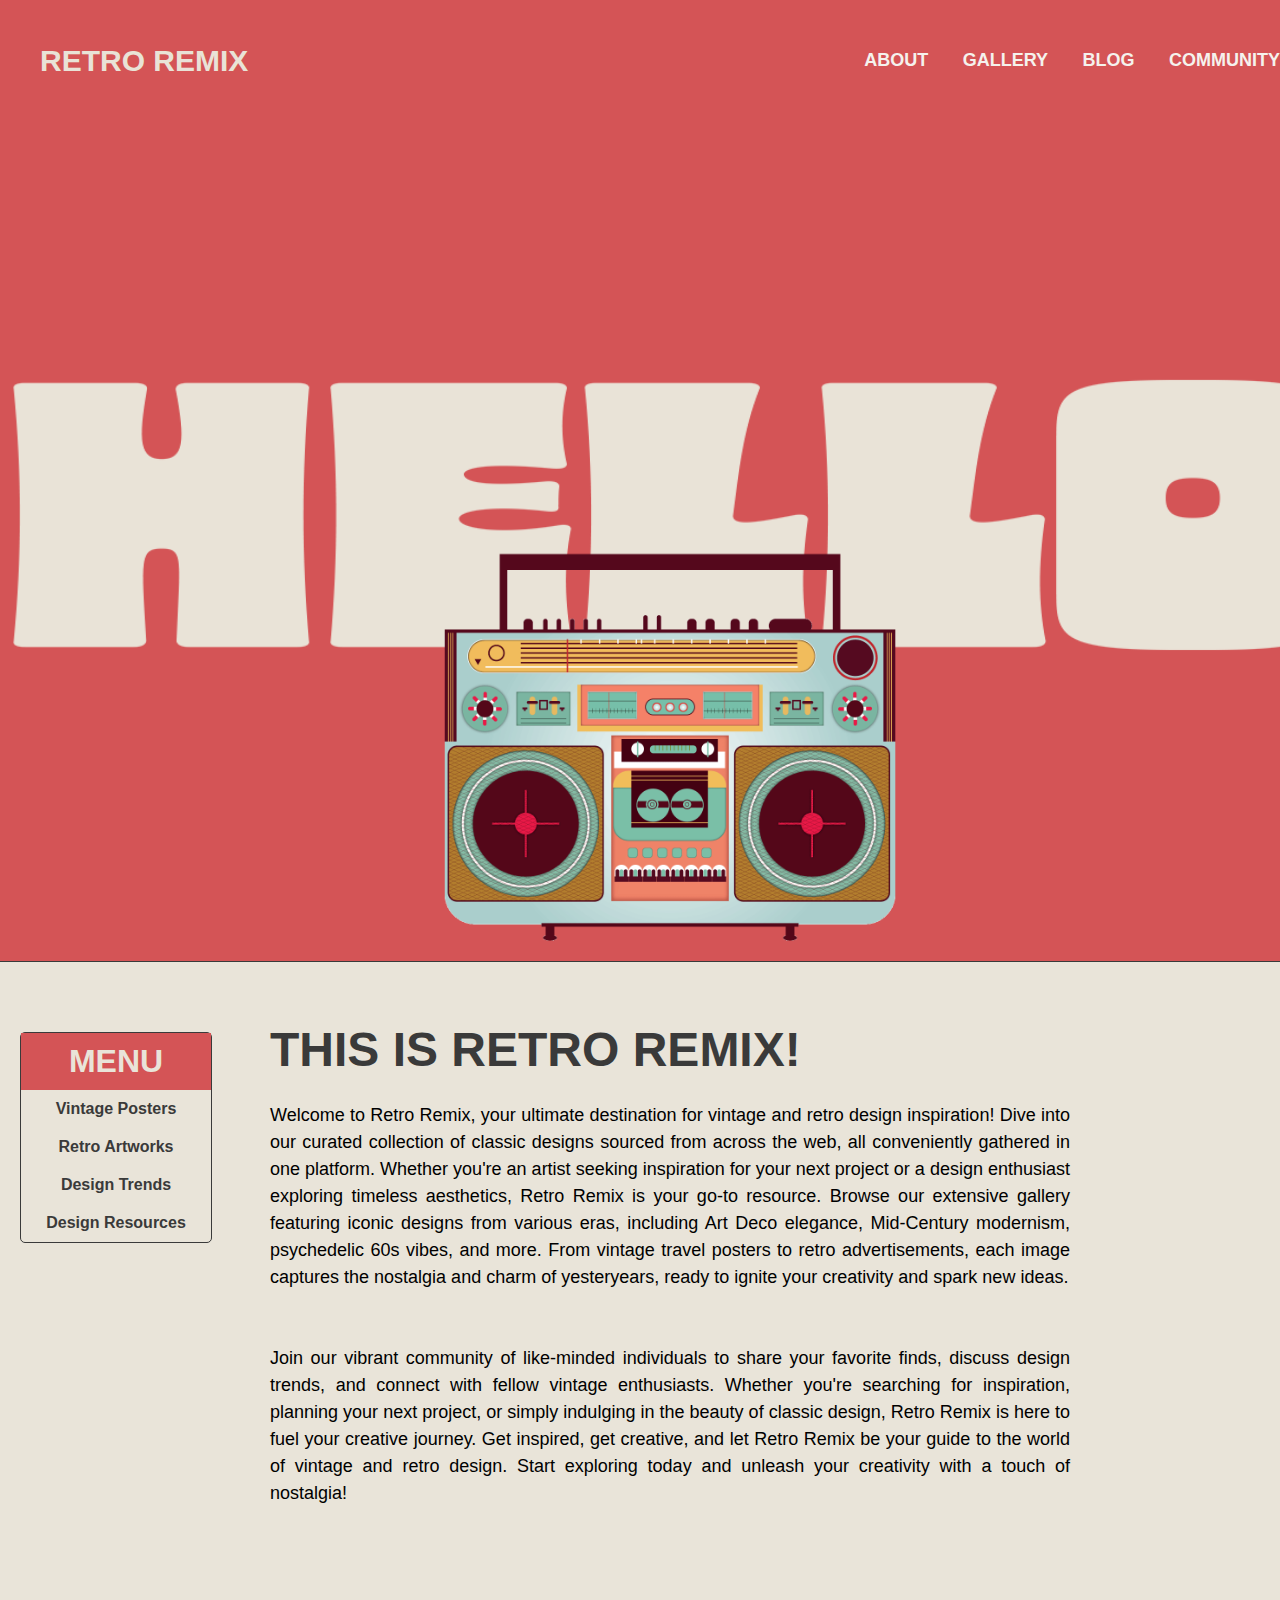
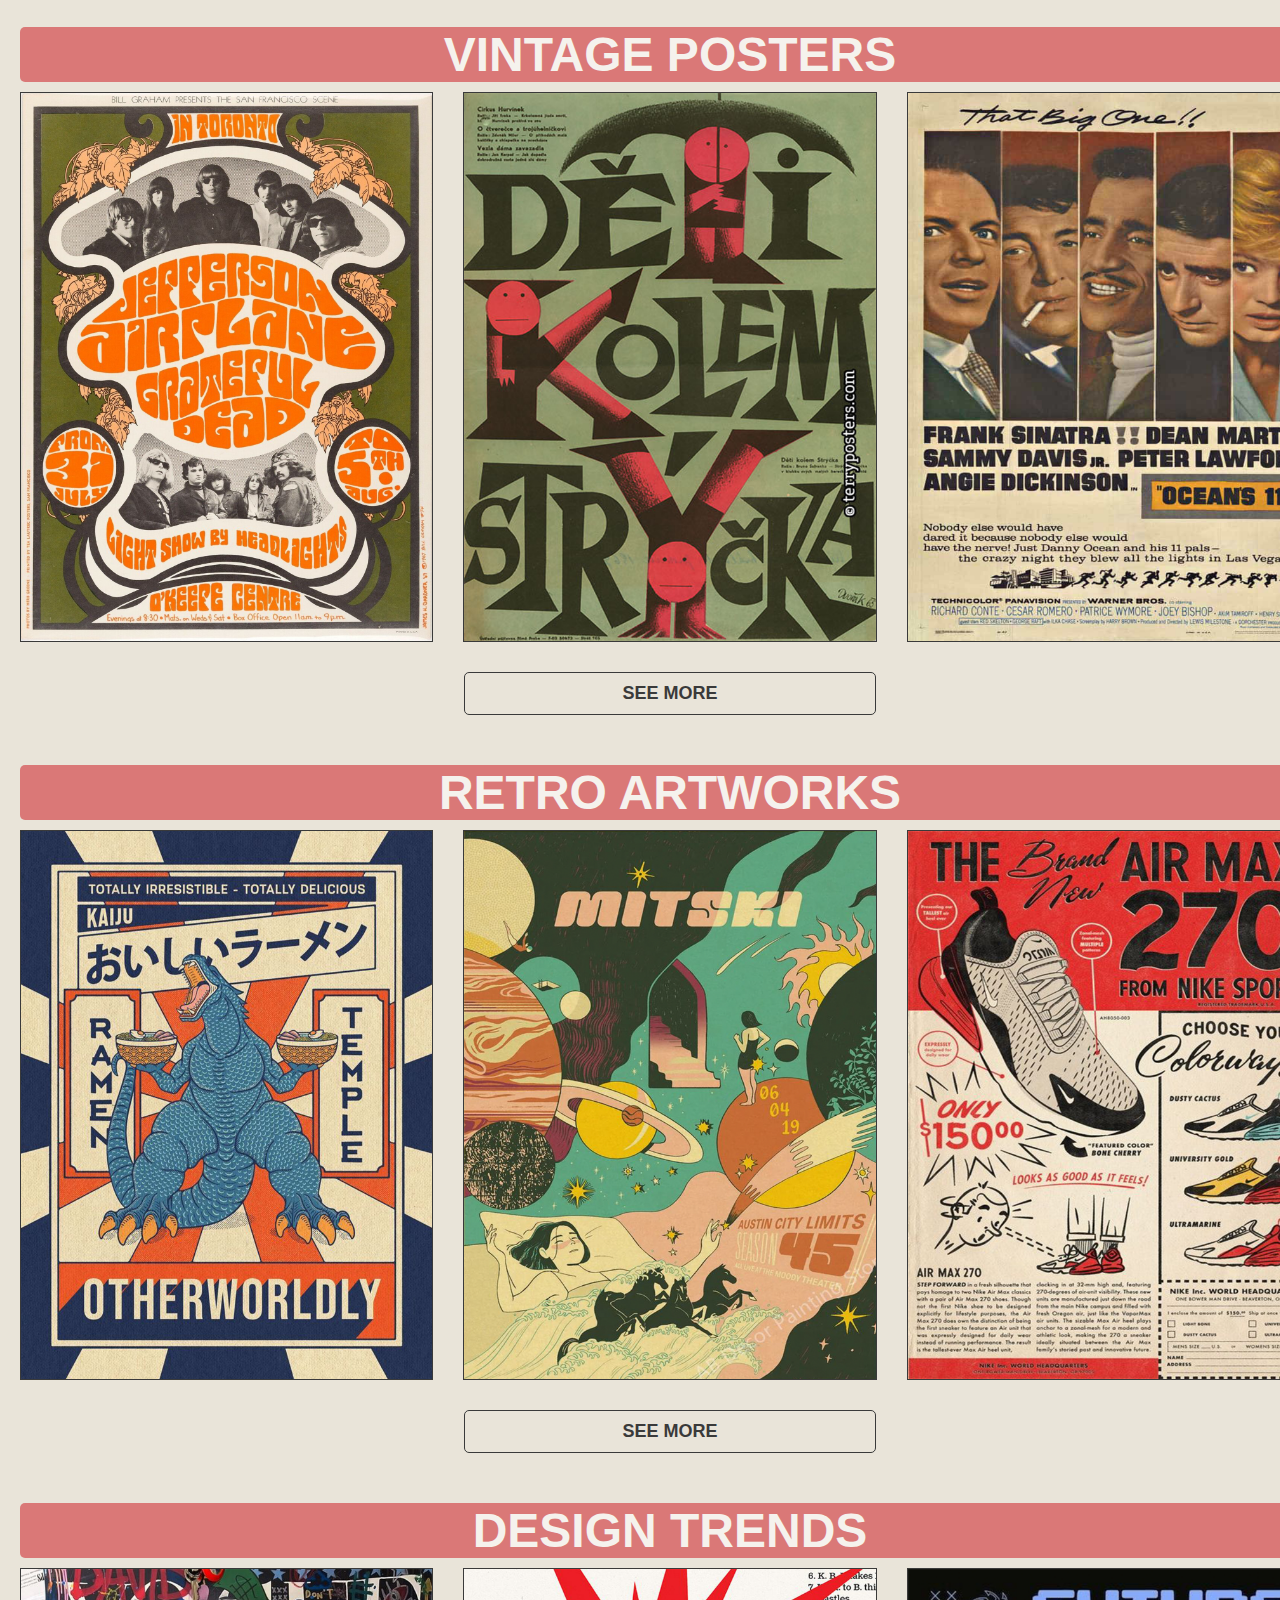
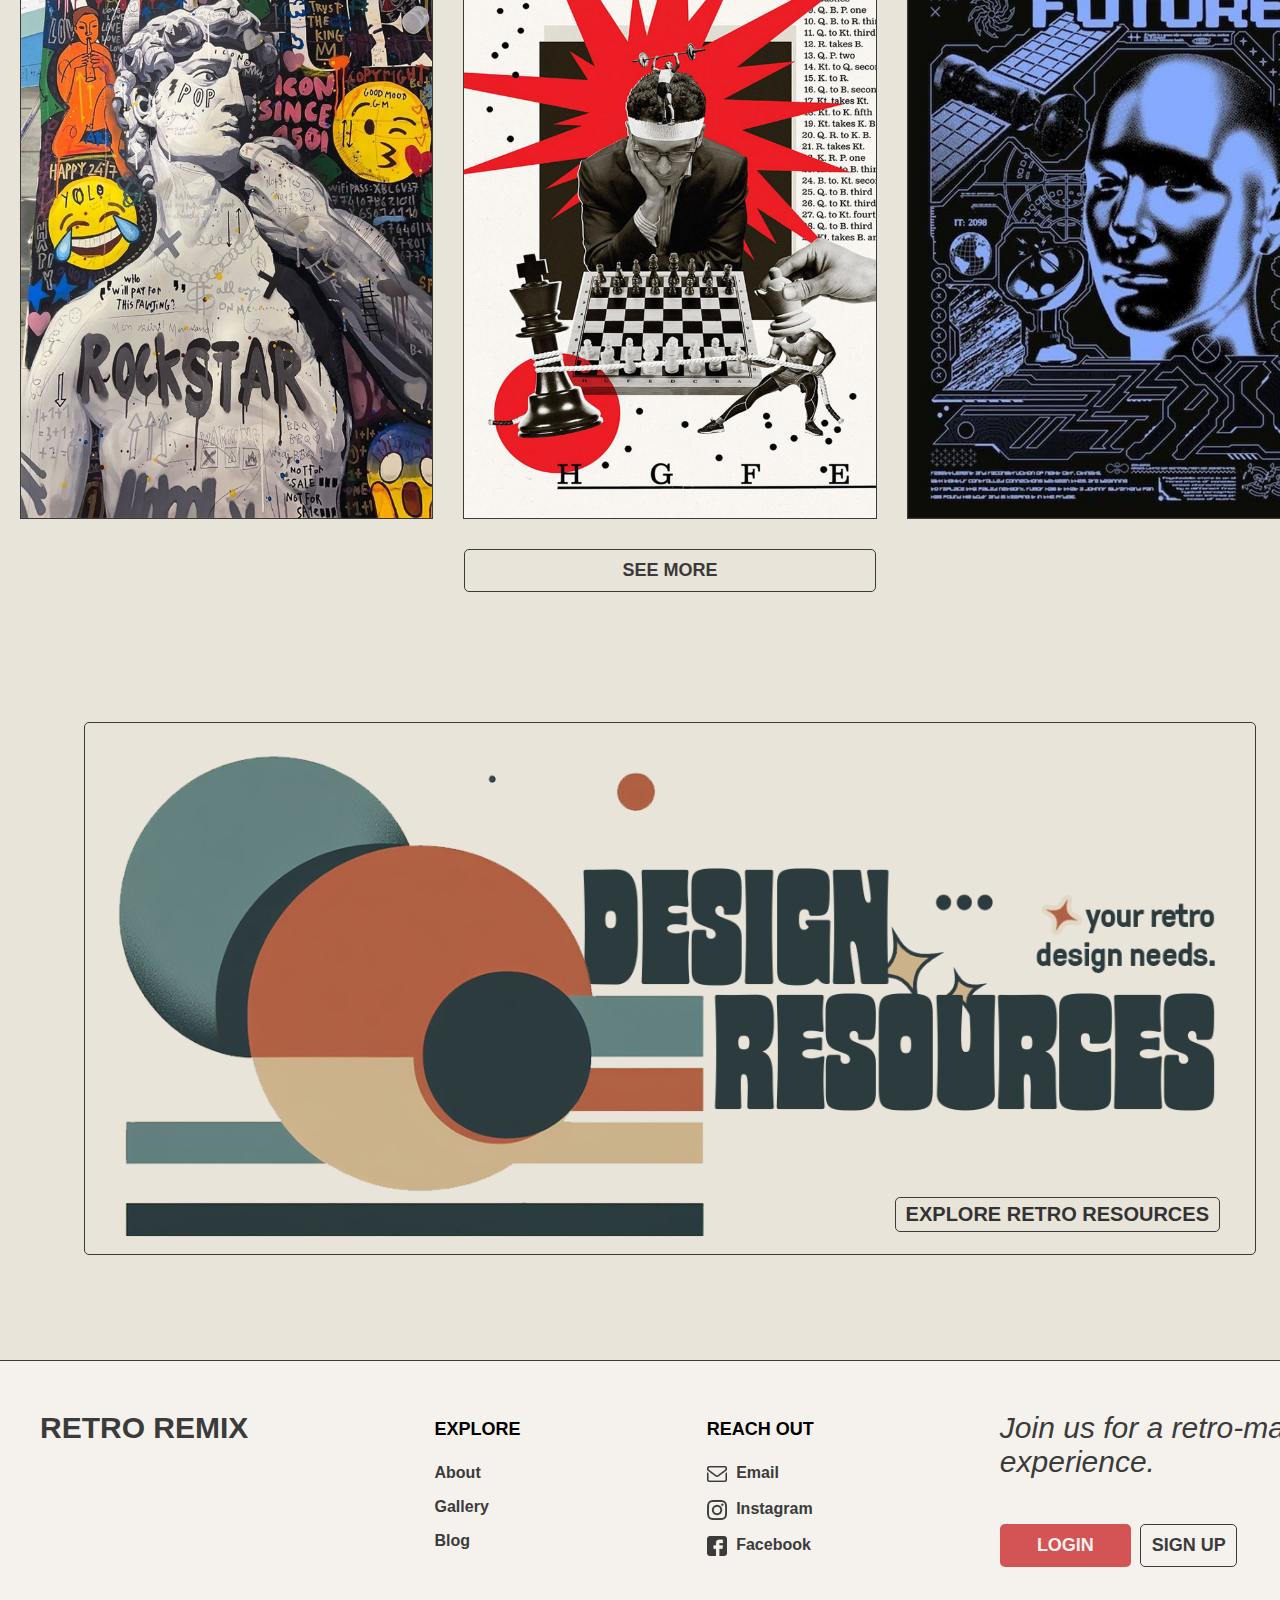
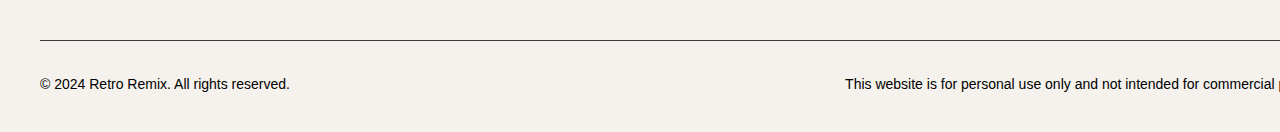
==== index.html @ 1cf6a336 "Add files via upload" ====
<!DOCTYPE html>
<html lang="en">
<head>
    <meta charset="UTF-8">
    <meta name="viewport" content="width=device-width, initial-scale=1.0">
    <title>Retro Remix - Home</title>
    <link rel="stylesheet" href="styles.css">
    <link rel="icon" type="image/x-icon" href="images/icons/logo.png">
</head>
<body>
    <div class="body">
        <div class="wrapper">
            <div class="header">
                <div class="retro-link">
                    <a href="">Retro Remix</a>
                </div>
                <div class="nav">
                    <ul>
                        <li><a href="./about">About</a></li>
                        <li><a href="">Gallery</a></li>
                        <li><a href="">Blog</a></li>
                        <li><a href="">Community</a></li>
                    </ul>
                </div>
            </div>
            <div class="banner">
                <img src="images/radio.png">
            </div>
            <div class="introductory">
                <img src="images/hello2.png">
            </div>
        </div>
    </div>

    <div class="body-main">
        <div class="wrapper-main">
            <div class="content">
                <div class="sidebar">
                    <h1>Menu</h1>
                    <ul>
                        <li><a href="#vintage-posters">Vintage Posters</a></li>
                        <li><a href="#retro-artworks">Retro Artworks</a></li>
                        <li><a href="#design-trends">Design Trends</a></li>
                        <li><a href="#design-resources">Design Resources</a></li>
                    </ul>
                </div>
                <div class="overview">
                    <h2>This is Retro Remix!</h2>
                    <p>Welcome to Retro Remix, your ultimate destination for vintage and retro design inspiration! Dive into our curated collection of classic designs sourced from across the web, all conveniently gathered in one platform. Whether you're an artist seeking inspiration for your next project or a design enthusiast exploring timeless aesthetics, Retro Remix is your go-to resource. Browse our extensive gallery featuring iconic designs from various eras, including Art Deco elegance, Mid-Century modernism, psychedelic 60s vibes, and more. From vintage travel posters to retro advertisements, each image captures the nostalgia and charm of yesteryears, ready to ignite your creativity and spark new ideas.</p>
                    <br>
                    <p>Join our vibrant community of like-minded individuals to share your favorite finds, discuss design trends, and connect with fellow vintage enthusiasts. Whether you're searching for inspiration, planning your next project, or simply indulging in the beauty of classic design, Retro Remix is here to fuel your creative journey. Get inspired, get creative, and let Retro Remix be your guide to the world of vintage and retro design. Start exploring today and unleash your creativity with a touch of nostalgia!</p>
                </div>
                <div class="posters">
                    <h2 id="vintage-posters">Vintage Posters</h2>
                    <div class="poster-row">
                        <!-- First Row -->
                        <div class="poster-container">
                            <div class="poster">
                                <img src="images/designs/d4.png" alt="Poster 1">
                            </div>
                        </div>
                        <div class="poster-container">
                            <div class="poster">
                                <img src="images/designs/d5.png" alt="Poster 2">
                            </div>
                        </div>
                        <div class="poster-container">
                            <div class="poster">
                                <img src="images/designs/d6.png" alt="Poster 3">
                            </div>
                        </div>
                        <a href="" class="caption">See More</a>
                    </div>
                    <!-- Second Row -->
                    <h2 id="retro-artworks">Retro Artworks</h2>
                    <div class="poster-row">
                        <div class="poster-container">
                            <div class="poster">
                                <img src="images/designs/d1.png" alt="Poster 4">
                            </div>
                        </div>
                        <div class="poster-container">
                            <div class="poster">
                                <img src="images/designs/d2.png" alt="Poster 5">
                            </div>
                        </div>
                        <div class="poster-container">
                            <div class="poster">
                                <img src="images/designs/d3.png" alt="Poster 6">
                            </div>
                        </div>
                        <a href="" class="caption">See More</a>
                    </div>
                    <!-- Third Row -->
                    <h2 id="design-trends">Design Trends</h2>
                    <div class="poster-row">
                        <div class="poster-container">
                            <div class="poster">
                                <img src="images/designs/d7.png" alt="Poster 7">
                            </div>
                        </div>
                        <div class="poster-container">
                            <div class="poster">
                                <img src="images/designs/d8.png" alt="Poster 8">
                            </div>
                        </div>
                        <div class="poster-container">
                            <div class="poster">
                                <img src="images/designs/d9.png" alt="Poster 9">
                            </div>
                        </div>
                        <a href="" class="caption">See More</a>
                    </div>
                </div>
                <!-- Fourth Row -->
                <div id="design-resources" class="resource-banner">
                    <img src="images/resources.png">
                    <a href="https://www.retrosupply.co/blogs/retrosupply-blog/best-free-retro-vintage-resources-designers-illustrators" target="_blank">Explore Retro Resources</a>
                </div>
            </div>
        </div>
    </div>

    <div class="footer">
        <div class="wrapper-footer">
            <div class="footer-navigation">
                <div class="footer-title">
                    <h2>Retro Remix</h2>
                </div>
                <div class="footer-section">
                    <h3>Explore</h3>
                    <ul>
                        <li><a href="./about">About</a></li>
                        <li><a href="">Gallery</a></li>
                        <li><a href="">Blog</a></li>
                    </ul>
                </div>
                <div class="footer-section">
                    <h3>Reach Out</h3>
                    <ul>
                        <li><img src="images/icons/email.png" alt="Email Icon"> <a href="https://mail.google.com/mail/?view=cm&to=santillanrasel@gmail.com">Email</a></li>
                        <li><img src="images/icons/instagram.png" alt="Instagram Icon"> <a href="https://www.instagram.com/xxemrzru/">Instagram</a></li>
                        <li><img src="images/icons/facebook.png" alt="Facebook Icon"> <a href="https://www.facebook.com/rasel.santillan.7/">Facebook</a></li>
                    </ul>
                </div>
                <div class="footer-join">
                    <h4>Join us for a retro-mazing <br> experience.</h4>
                    <div class="login-signup">
                        <a href="" class="login">Login</a>
                        <a href="" class="signup">Sign Up</a>
                    </div>
                </div>                          
            </div>
            <div class="footer-disclaimer">
                <p>&copy; 2024 Retro Remix. All rights reserved.</p>
                <p>This website is for personal use only and not intended for commercial purposes.</p>
            </div>
        </div>
    </div>
    
</body>
</html>
---- styles.css ----
body {
    font-family: GT Pressura Mono, Arial, sans-serif;
    margin: 0;
    padding: 0;
    position: relative;
}

.body {
    background-color: #D45456;
}

.wrapper{
    background-color: #D45456;
    width: 1300px;
    margin: 0 auto;
    padding: 20px;
    position: relative;
}

.header {
    display: flex;
    justify-content: space-between;
    align-items: center;
    padding: 20px;
}

.retro-link a{
    text-transform: uppercase;
    text-decoration: none;
    color: #e9e3d7;
    font-weight: 700;
    font-size: 30px;
}

.nav ul{
    margin: 0;
    padding: 10px 0;
    float: right;
}

.nav ul li{
    list-style-type: none;
    display: inline-block; 
}

.nav ul li a{
    text-transform: uppercase;
    text-decoration: none;
    color: #F5F2ED;
    font-weight: 700;
    font-size: 18px;
    margin-right: 10px;
    padding: 10px;
}

.nav ul li a:hover{
    text-decoration: underline;
}

.banner img {
    width: 40%;
    display: block;
    margin: 0 auto;
    position: relative;
    z-index: 1; 
    margin-top: 450px;
}

.introductory img {
    width: 100%;
    position: absolute;
    top: 370px;
    left: 50%;
    transform: translateX(-50%);
    z-index: 0;
}

.body-main {
    background-color: #E9E4D9;
    border-top: 1px solid #3A3A3A;
}

.wrapper-main {
    min-height: 500px;
    background-color: #E9E4D9;
    width: 1300px;
    margin: 0 auto;
    padding: 20px;
}

.sidebar {
    width: 190px;
    float: left;
    border: 1px solid #3A3A3A;
    border-radius: 5px;
    min-height: 50px;
    margin: 10px 10px 10px 0px;
    background-color: #E9E4D9;
}

.sidebar h1 {
    margin: 0;
    padding: 10px 0;
    text-align: center;
    text-transform: uppercase;
    color: #E9E4D9;
    background-color: #D45456;
}

.sidebar ul {
    list-style-type: none;
    margin: 0;
    padding: 0;
}

.sidebar ul li {
    margin: 0;
    text-align: center;
   
}

.sidebar ul li a {
    display: block;
    width: 100%;
    padding: 10px 0;
    text-decoration: none;
    font-weight: bold;
    color: #3A3A3A;
}

.sidebar ul li a:hover {
    color: #E9E4D9;
    background-color: #3A3A3A;
}

.overview {
    margin: 0 auto;
    max-width: 800px;
    padding: 0 20px;
    text-align: justify;
}

.overview, .posters {
    margin-bottom: 120px;
}

.overview h2 {
    color: #3A3A3A;
    font-size: 48px;
    font-weight: 700;
    margin-bottom: 25px;
    text-transform: uppercase;
}

.overview p{
    font-size: 18px;
    font-weight: light;
    line-height: 1.5;
}

.posters h2 {
    color: #F5F2ED;
    font-size: 48px;
    margin-bottom: 10px;
    text-transform: uppercase;
    text-align: center;
    width: 100%;
    border-radius: 5px;
    background-color: rgba(212, 84, 86, 0.75); 
}

.poster-row {
    display: flex;
    justify-content: space-between;
    flex-wrap: wrap;
}

.poster-container {
    width: calc(33.33% - 20px);
    margin-bottom: 20px;
}

.poster {
    border: 1px solid #3A3A3A;
}

.poster img {
    display: block;
    width: 100%;
    height: auto;
}

.caption {
    font-weight: bold;
    font-size: 18px;
    text-transform: uppercase;
    text-align: center;
    border: 1px solid #3A3A3A;
    border-radius: 5px;
    padding: 10px;
    display: inline-block;
    margin: 10px auto;
    width: 30%;
    text-decoration: none; 
    color: #3A3A3A;
}

.caption:hover {
    background-color: #D45456; 
    color: #E9E4D9;
}

.resource-banner img {
    border: 1px solid#3A3A3A; 
    border-radius: 5px;
    width: 90%;
    display: block;
    margin: 0 auto;
}

.resource-banner {
    position: relative;
    margin-bottom: 85px;
}

.resource-banner a {
    font-weight: bold;
    text-transform: uppercase;
    font-size: 20px;
    position: absolute;
    top: 475px;
    right: 100px;
    color: #333;
    text-decoration: none;
    border: 1px solid #3A3A3A;
    border-radius: 5px;
    padding: 5px 10px;
}

.resource-banner a:hover {
    background-color: #D45456; 
    color: #E9E4D9;
}

/* About */

.body-about {
    background-color: #E9E4D9;
}

.wrapper-about{
    background-color: #E9E4D9;
    width: 1300px;
    margin: 0 auto;
    padding: 20px;
    min-height: 1800px;
}

.header-about {
    display: flex;
    justify-content: space-between;
    align-items: center;
    padding: 20px;
}

.retro-link-about a{
    text-transform: uppercase;
    text-decoration: none;
    color: #3A3A3A;
    font-weight: 700;
    font-size: 30px;
}

.nav-about ul{
    margin: 0;
    padding: 10px 0;
    float: right;
}

.nav-about ul li{
    list-style-type: none;
    display: inline-block; 
}

.nav-about ul li a{
    text-transform: uppercase;
    text-decoration: none;
    color: #3A3A3A;
    font-weight: 700;
    font-size: 18px;
    margin-right: 10px;
    padding: 10px;
}

.nav-about ul li a:hover{
    text-decoration: underline;
}

.nav-about ul li a.active {
	color: #D45456;
}

.about img {
    width: 60%;
    position: relative;
    top: 125px;
    left: 50%;
    transform: translateX(-50%);
    margin-bottom: 250px;
}

.about-cards-container {
    display: flex;
    flex-wrap: wrap;
    justify-content: center;
    position: relative;
}

.about-card {
    display: flex;
    flex-direction: column;
    border: 1px solid #3A3A3A;
    max-width: 250px;
    margin-bottom: 20px;
    margin-right: 15px;
    cursor: pointer;
}

.card-radio {
    display: none;
}

.card-radio:checked + .about-card {
    border-bottom: 5px solid #D45456;
}

.about-card-image {
    width: 100%;
    overflow: hidden;
}

.about-card-image img {
    width: 100%;
    height: auto;
    display: block;
    border-bottom: 1px solid #3A3A3A;
}

.about-card-text {
    text-align: left;
    background-color: #F5F2ED;
    padding: 5px 20px 5px 20px;
}

.team_text-style-medium {
    font-size: 1.2rem;
    text-transform: uppercase;
    padding-bottom: 10px;
    border-bottom: 1px solid #3A3A3A;
}

.caption-cards {
    margin-top: 5px;
}

.read-more-cards {
    font-weight: bold;
    color: #D45456;
}

.card-content {
    position: absolute;
    top: 100%;
    padding: 40px;
    margin: 0 auto;
    max-width: 800px;
    text-align: justify;
    opacity: 0;
    visibility: hidden;
    transition: opacity 0.5s ease;
}

.card-radio:checked + .about-card + .card-content {
    opacity: 1;
    visibility: visible;
}

.card-content p{
    font-size: 18px;
    font-weight: light;
    line-height: 1.5;
}

/* About */

.footer {
    background-color: #F5F2ED;
    border-top: 1px solid #3A3A3A;
}

.wrapper-footer {
    clear: both;
    background-color: #F5F2ED;
    width: 1300px;
    margin: 0 auto;
    padding: 40px;
}

.footer-navigation {
    display: flex;
    flex-wrap: wrap;
    justify-content: space-between;
    text-decoration: none;
    font-weight: 700;
}

.footer-section h3 {
    font-size: 18px;
    text-transform: uppercase;
    margin-bottom: 10px;
    text-align: left;
}

.footer-section ul {
    list-style: none;
    padding: 5px 0;
    font-size: 16px;
}

.footer-section ul li {
    margin-bottom: 10px;
    padding: 3px 0;
}

.footer-section ul li a {
    text-decoration: none;
    color: #3B3B3B;
}

.footer-section ul li a:hover {
    text-decoration: underline;
}

.footer-section ul li img {
    width: 20px;
    height: 20px;
    margin-right: 5px;
    vertical-align: middle;
}

.footer-title h2 {
    font-size: 30px;
    margin: 10px auto;
    color: #3B3B3B;
    text-transform: uppercase;
}

.footer-join h4 {
    font-family: Source Serif Pro, Georgia, sans-serif;
    font-size: 30px;
    font-style: italic;
    font-weight: 400;
    color: #3B3B3B;
    margin: 10px auto;
    margin-bottom: 10px;
    text-align: left;
}

.login-signup a {
    font-size: 18px;
    display: inline-block;
    text-transform: uppercase;
    padding: 10px 5px;
    margin-right: 5px;
    text-decoration: none;
    border-radius: 5px;
    margin-top: 35px;
    text-align: center;
}

.login-signup a.login {
    background-color: #D45456;
    color: #F5F2ED;
    border: 1px solid transparent;
    width: 35%;
}

.login-signup a.signup {
    border: 1px solid #3B3B3B;
    background-color: transparent;
    color: #3B3B3B;
    width: 25%;
}

.login-signup a:hover {
    color: #F5F2ED;
}

.login-signup a.login:hover {
    background-color: transparent;
    border-color: #3B3B3B;
    color: #3B3B3B;
}

.login-signup a.signup:hover {
    background-color: #D45456;
    border-color: transparent;
}

.footer-disclaimer {
    border-top: 1px solid #3B3B3B;
    margin-top: 50px;
    padding-top: 35px;
    display: flex;
    justify-content: space-between;
}

.footer-disclaimer p {
    margin: 0;
    font-size: 14px;
    font-weight: 500;
}
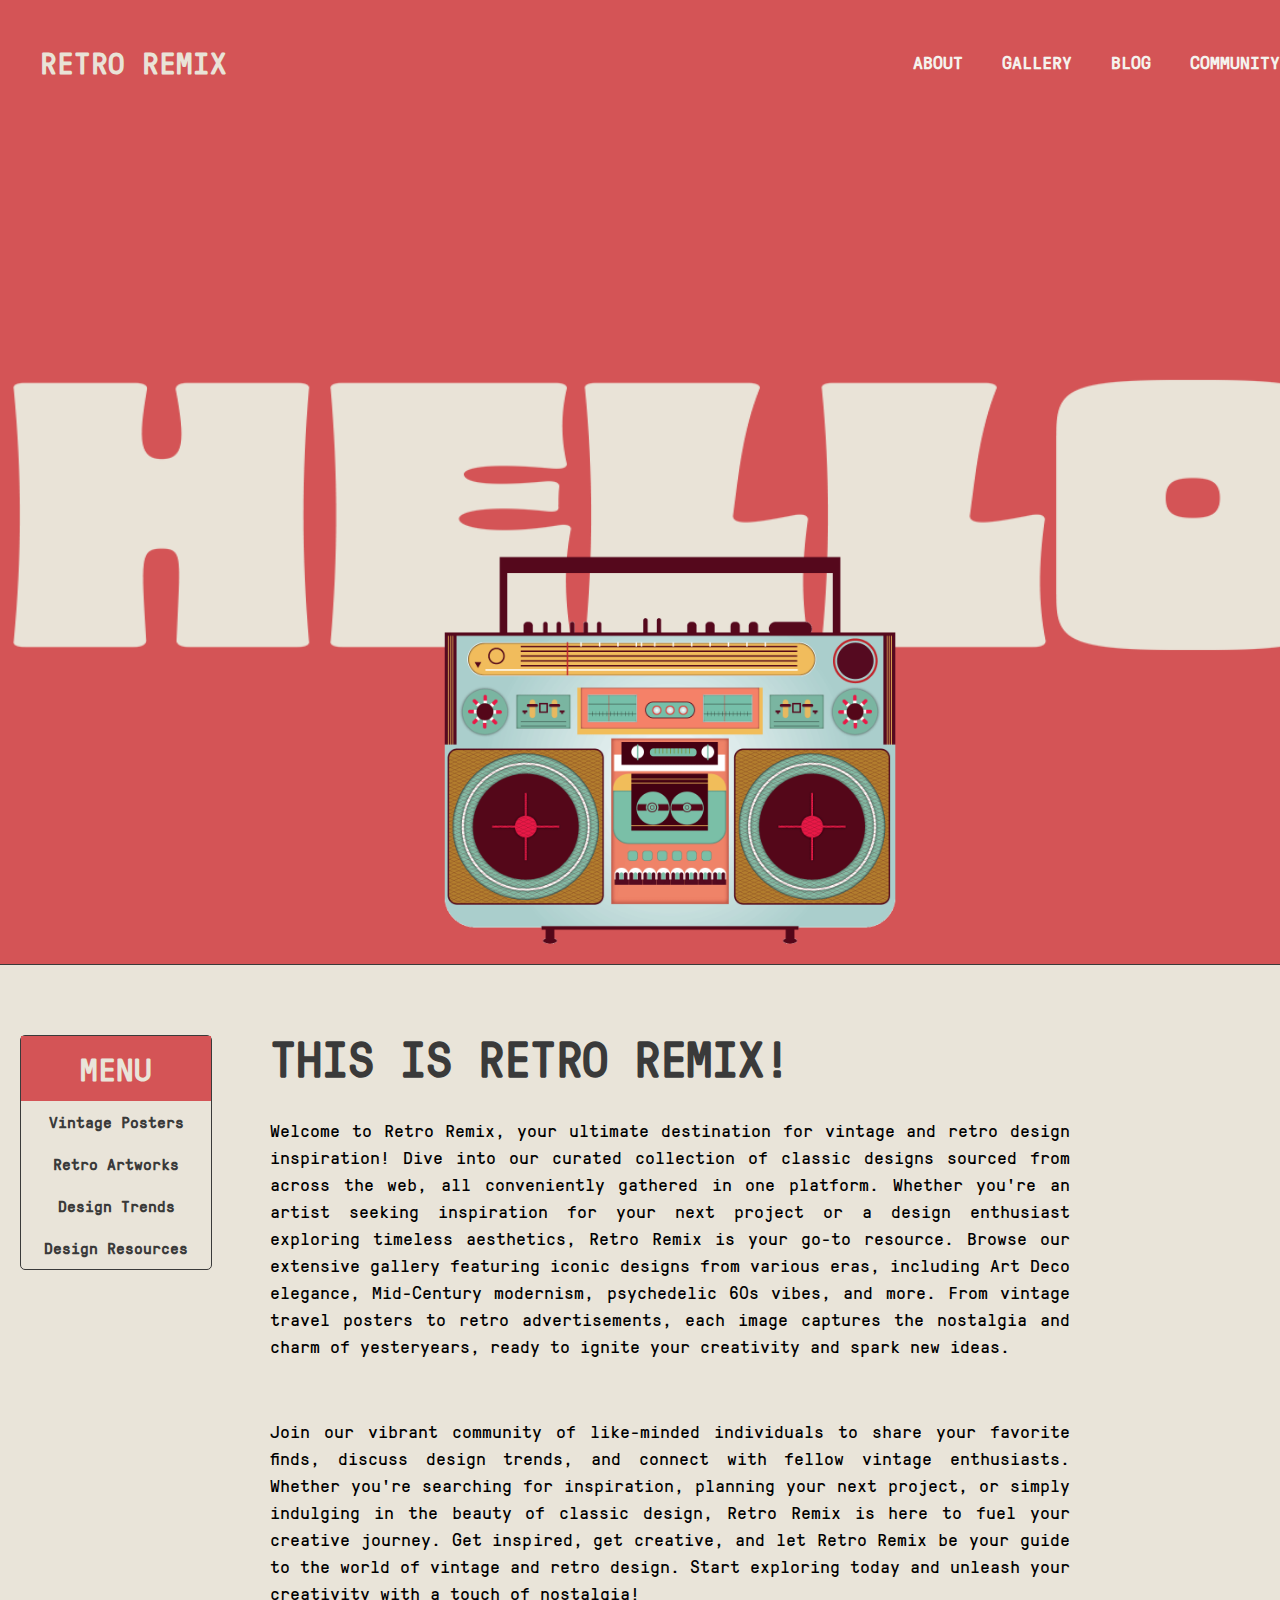
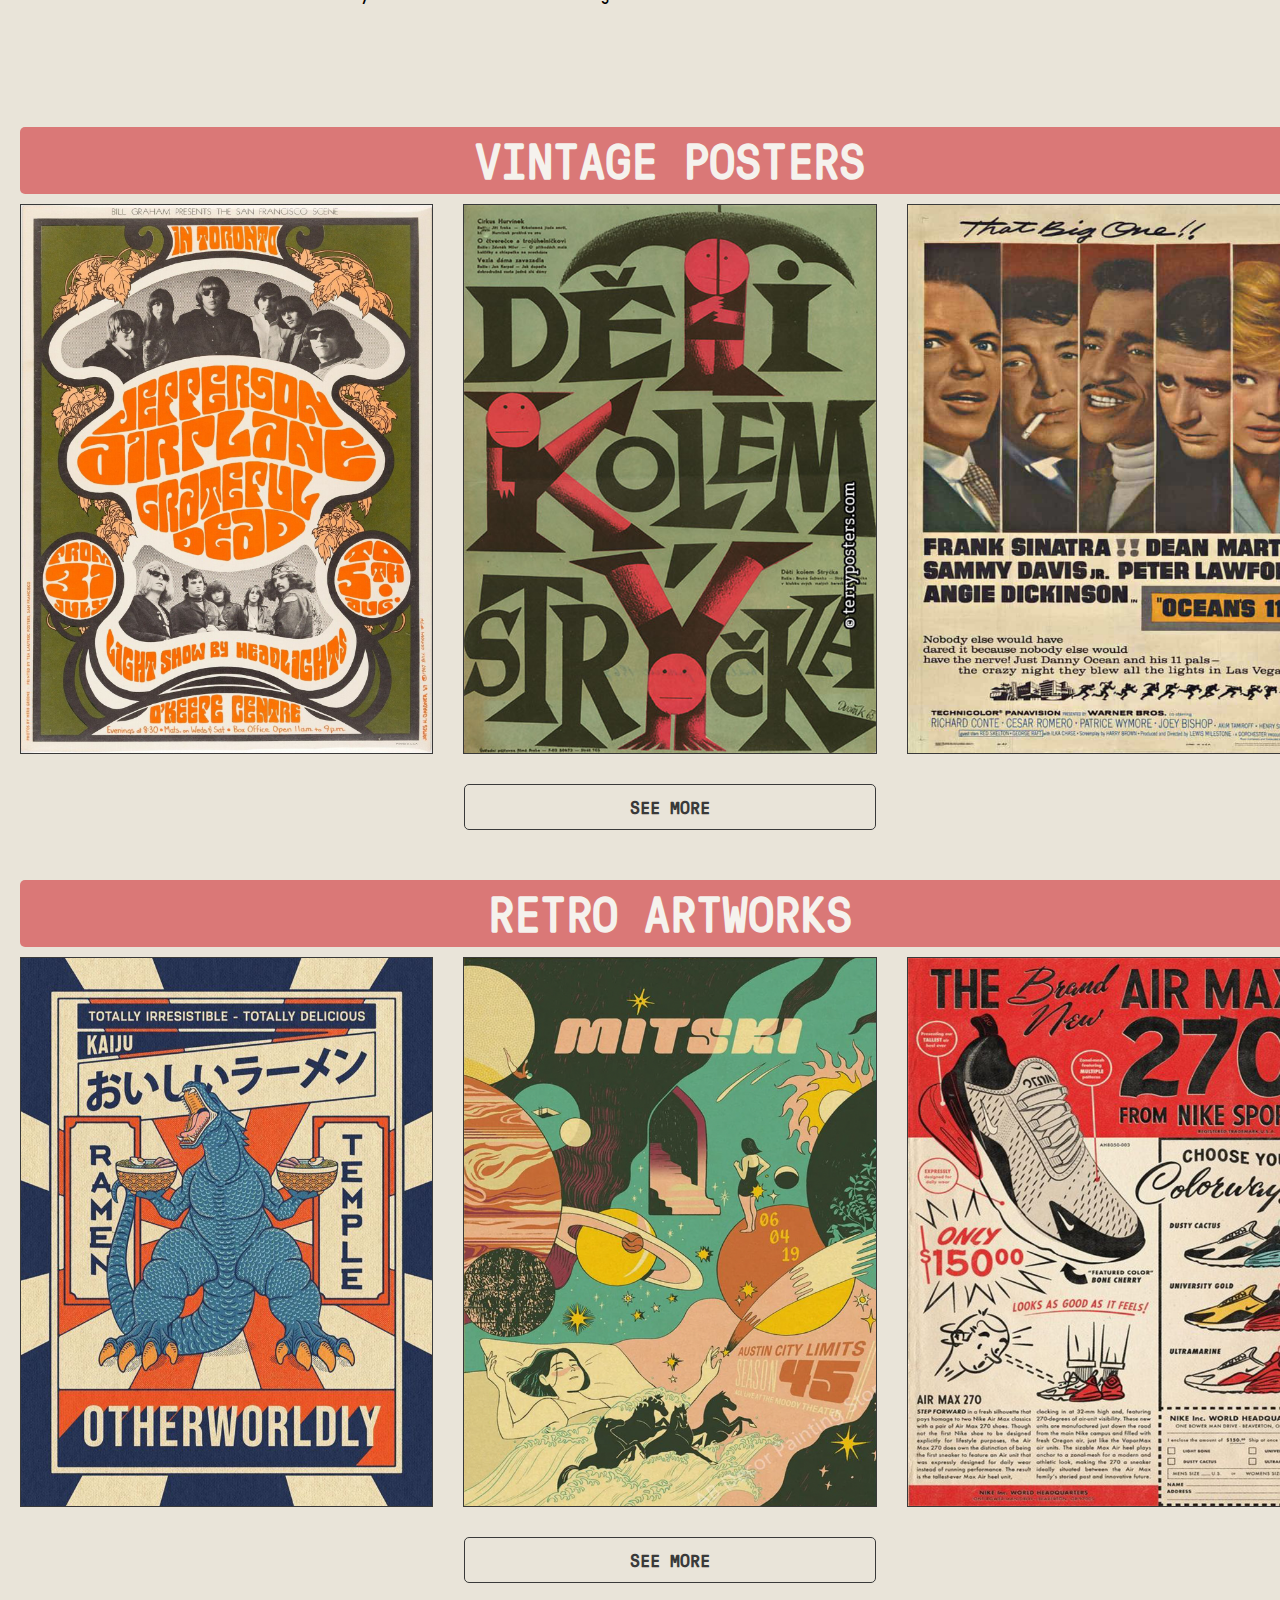
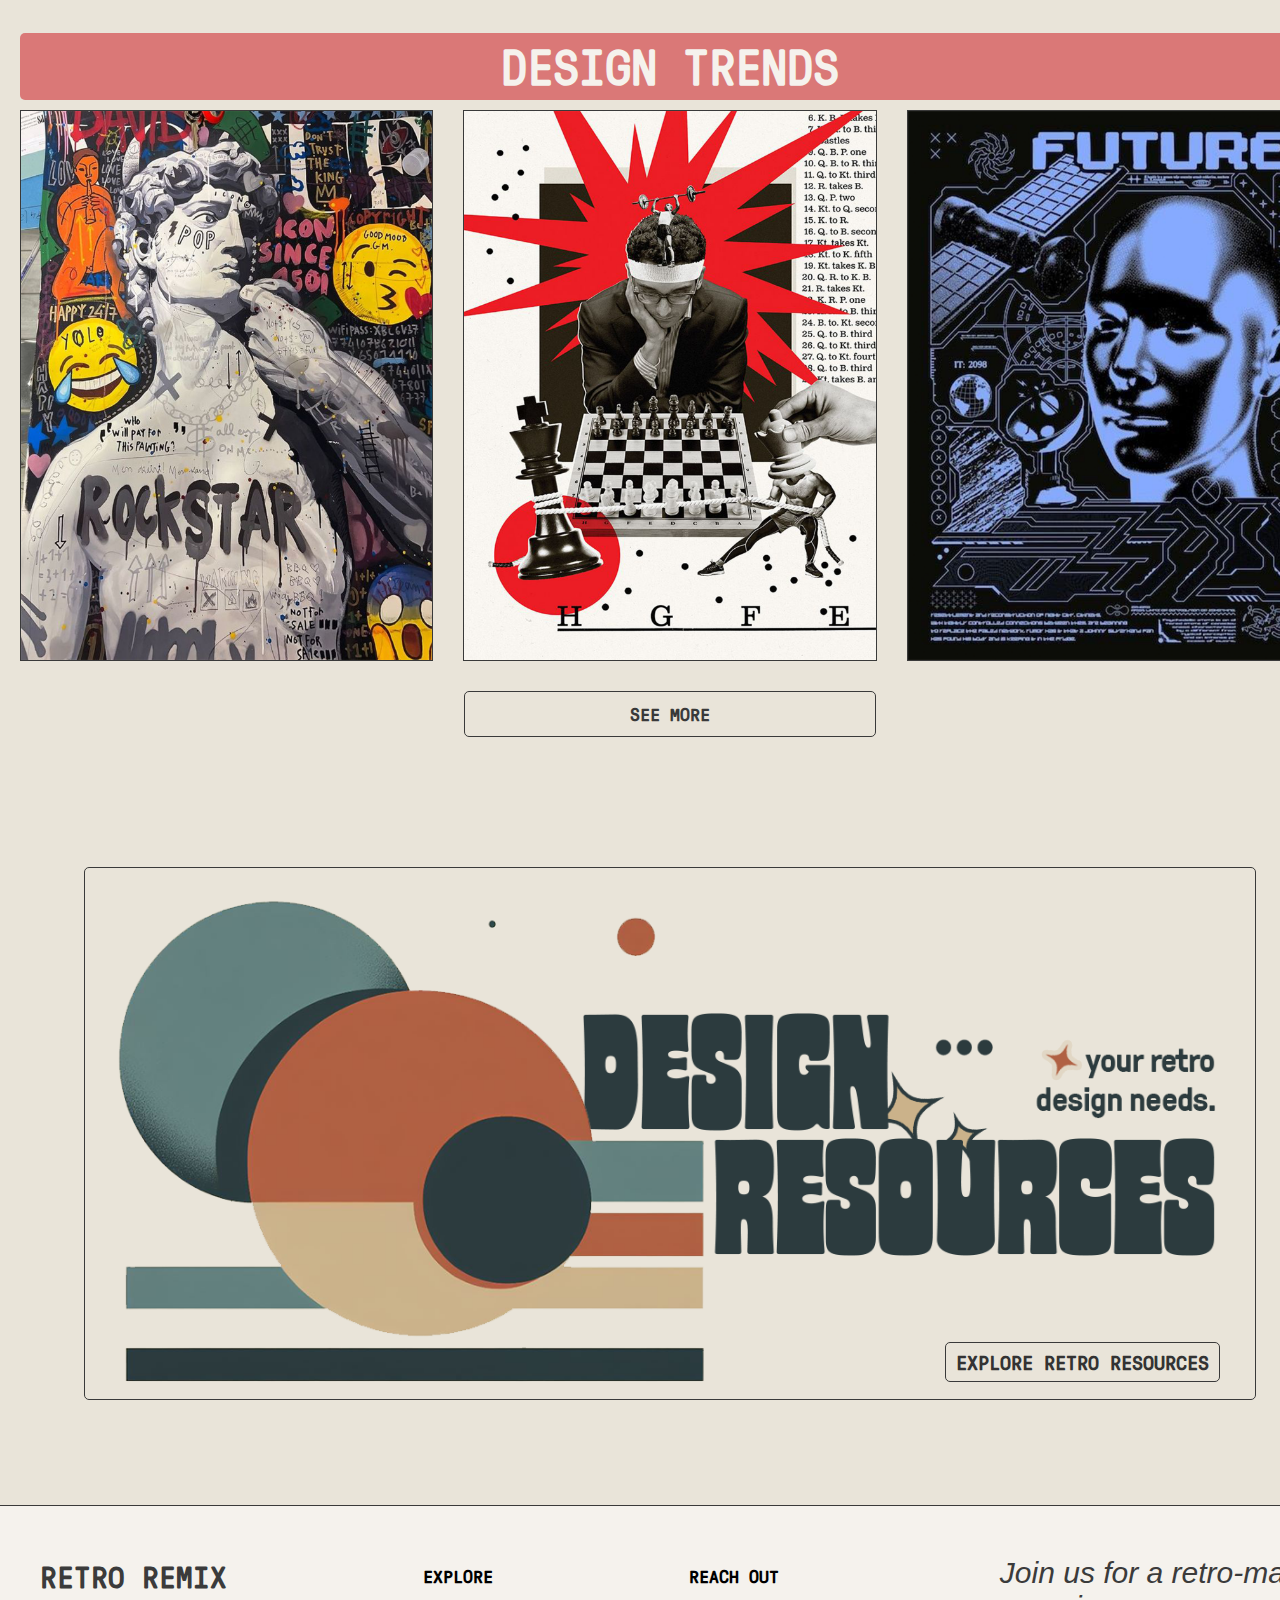
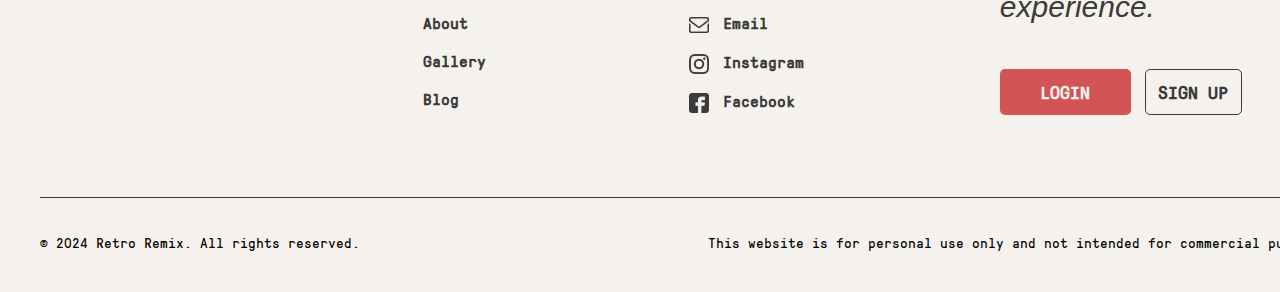
==== commit 401cd3fd: "Add files via upload" ====
--- a/index.html
+++ b/index.html
@@ -16,7 +16,7 @@
                 </div>
                 <div class="nav">
                     <ul>
-                        <li><a href="./about">About</a></li>
+                        <li><a href="about.html">About</a></li>
                         <li><a href="">Gallery</a></li>
                         <li><a href="">Blog</a></li>
                         <li><a href="">Community</a></li>
@@ -130,7 +130,7 @@
                 <div class="footer-section">
                     <h3>Explore</h3>
                     <ul>
-                        <li><a href="./about">About</a></li>
+                        <li><a href="about.html">About</a></li>
                         <li><a href="">Gallery</a></li>
                         <li><a href="">Blog</a></li>
                     </ul>
--- a/styles.css
+++ b/styles.css
@@ -1,7 +1,11 @@
 
+@font-face {
+    font-family: "GT Pressura Mono";
+    src: url("font/GT-Pressura-Mono-Regular.woff2") format("woff2");
+}
 
 body {
-    font-family: GT Pressura Mono, Arial, sans-serif;
+    font-family: "GT Pressura Mono", sans-serif;
     margin: 0;
     padding: 0;
     position: relative;
@@ -126,7 +130,7 @@
     width: 100%;
     padding: 10px 0;
     text-decoration: none;
-    font-weight: bold;
+    font-weight: 700;
     color: #3A3A3A;
 }
 
@@ -156,7 +160,6 @@
 
 .overview p{
     font-size: 18px;
-    font-weight: light;
     line-height: 1.5;
 }
 
@@ -193,7 +196,7 @@
 }
 
 .caption {
-    font-weight: bold;
+    font-weight: 700;
     font-size: 18px;
     text-transform: uppercase;
     text-align: center;
@@ -226,7 +229,7 @@
 }
 
 .resource-banner a {
-    font-weight: bold;
+    font-weight: 700;
     text-transform: uppercase;
     font-size: 20px;
     position: absolute;
@@ -366,7 +369,7 @@
 }
 
 .read-more-cards {
-    font-weight: bold;
+    font-weight: 700;
     color: #D45456;
 }
 
@@ -389,7 +392,6 @@
 
 .card-content p{
     font-size: 18px;
-    font-weight: light;
     line-height: 1.5;
 }
 
@@ -458,7 +460,7 @@
 }
 
 .footer-join h4 {
-    font-family: Source Serif Pro, Georgia, sans-serif;
+    font-family: Georgia, sans-serif;
     font-size: 30px;
     font-style: italic;
     font-weight: 400;
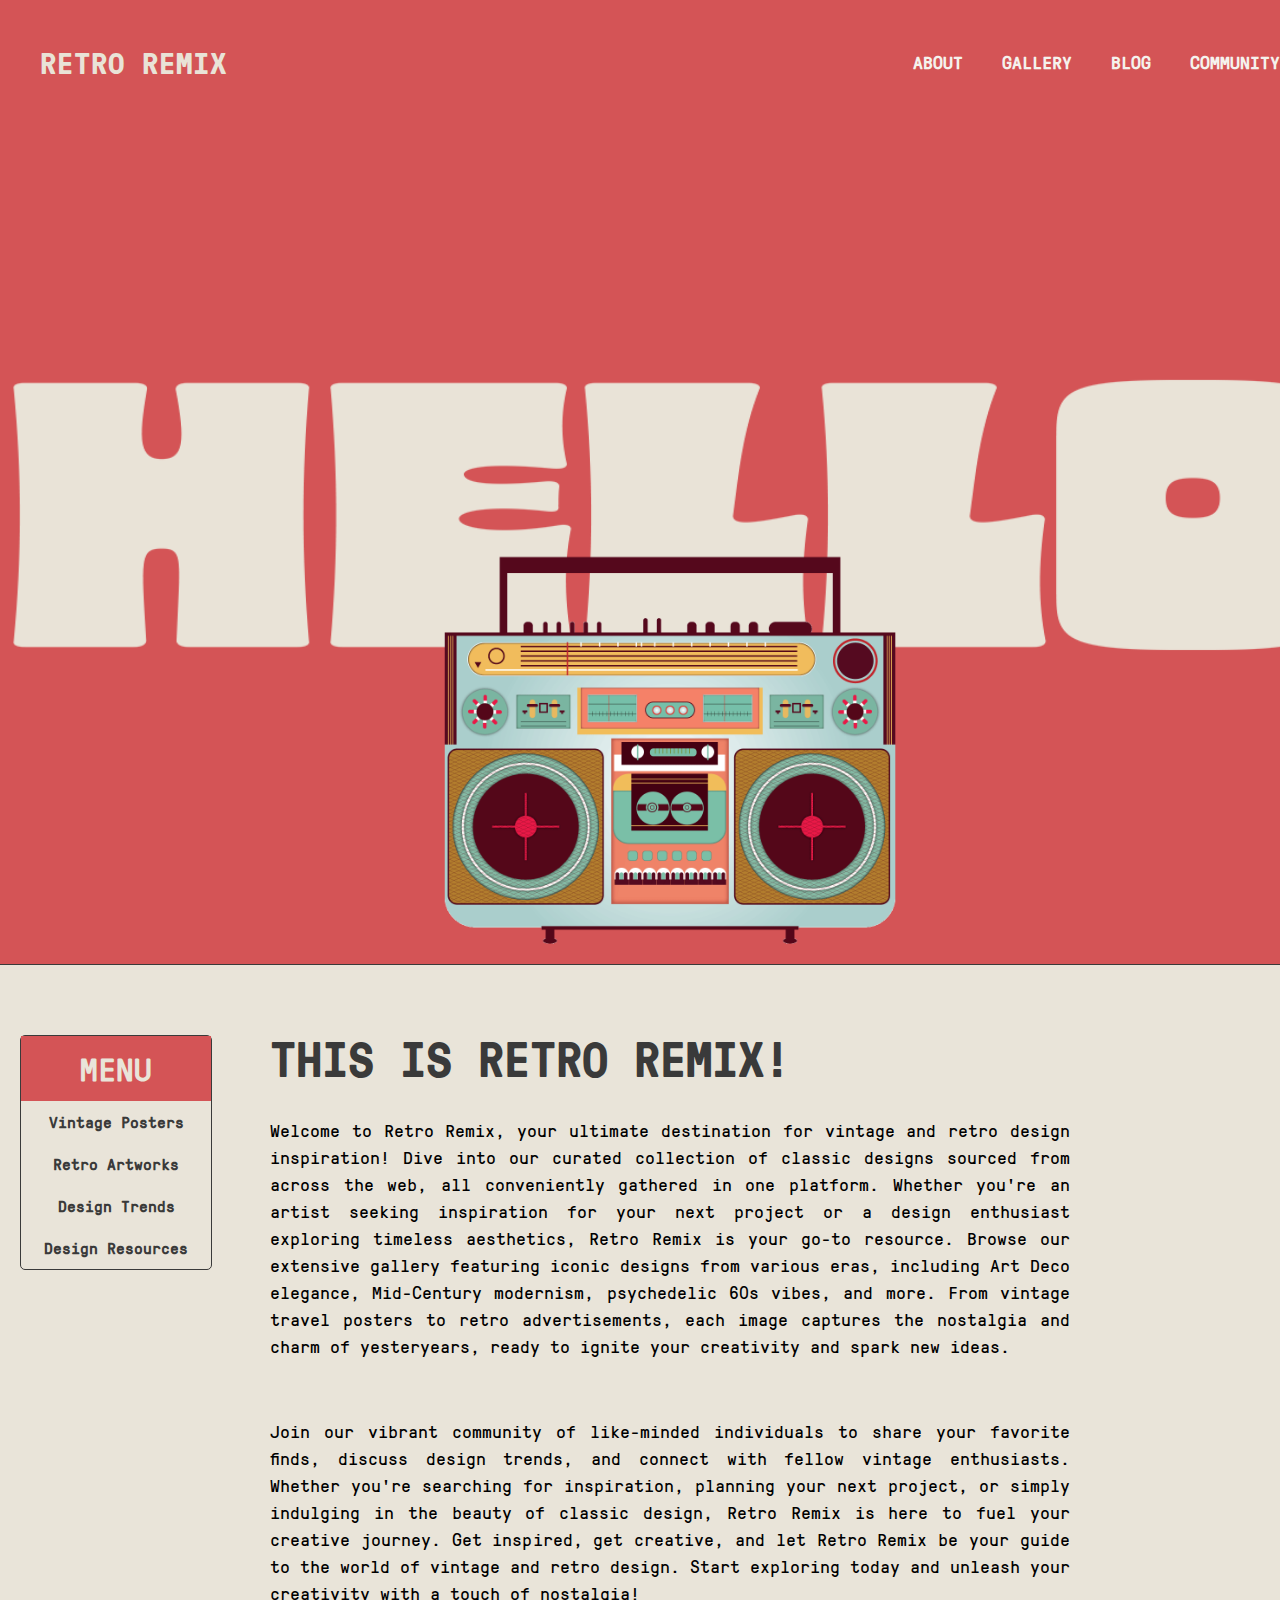
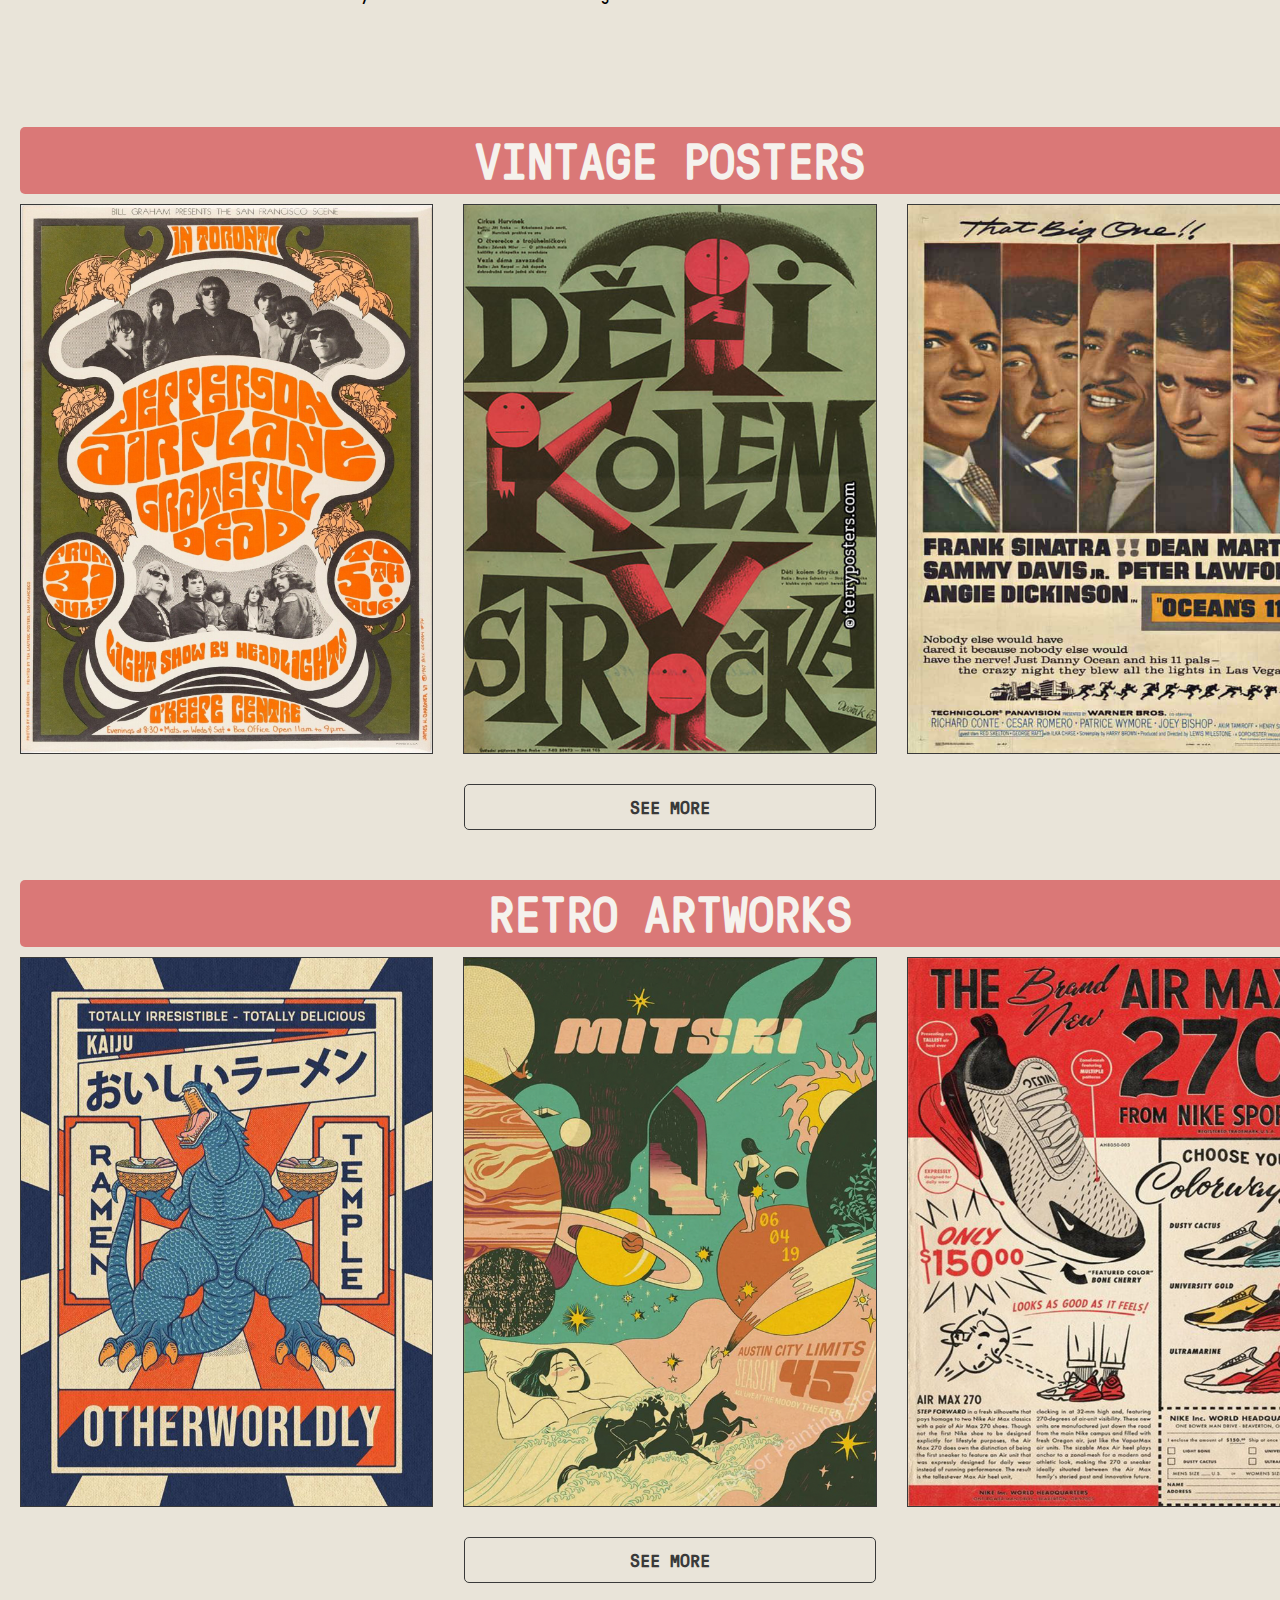
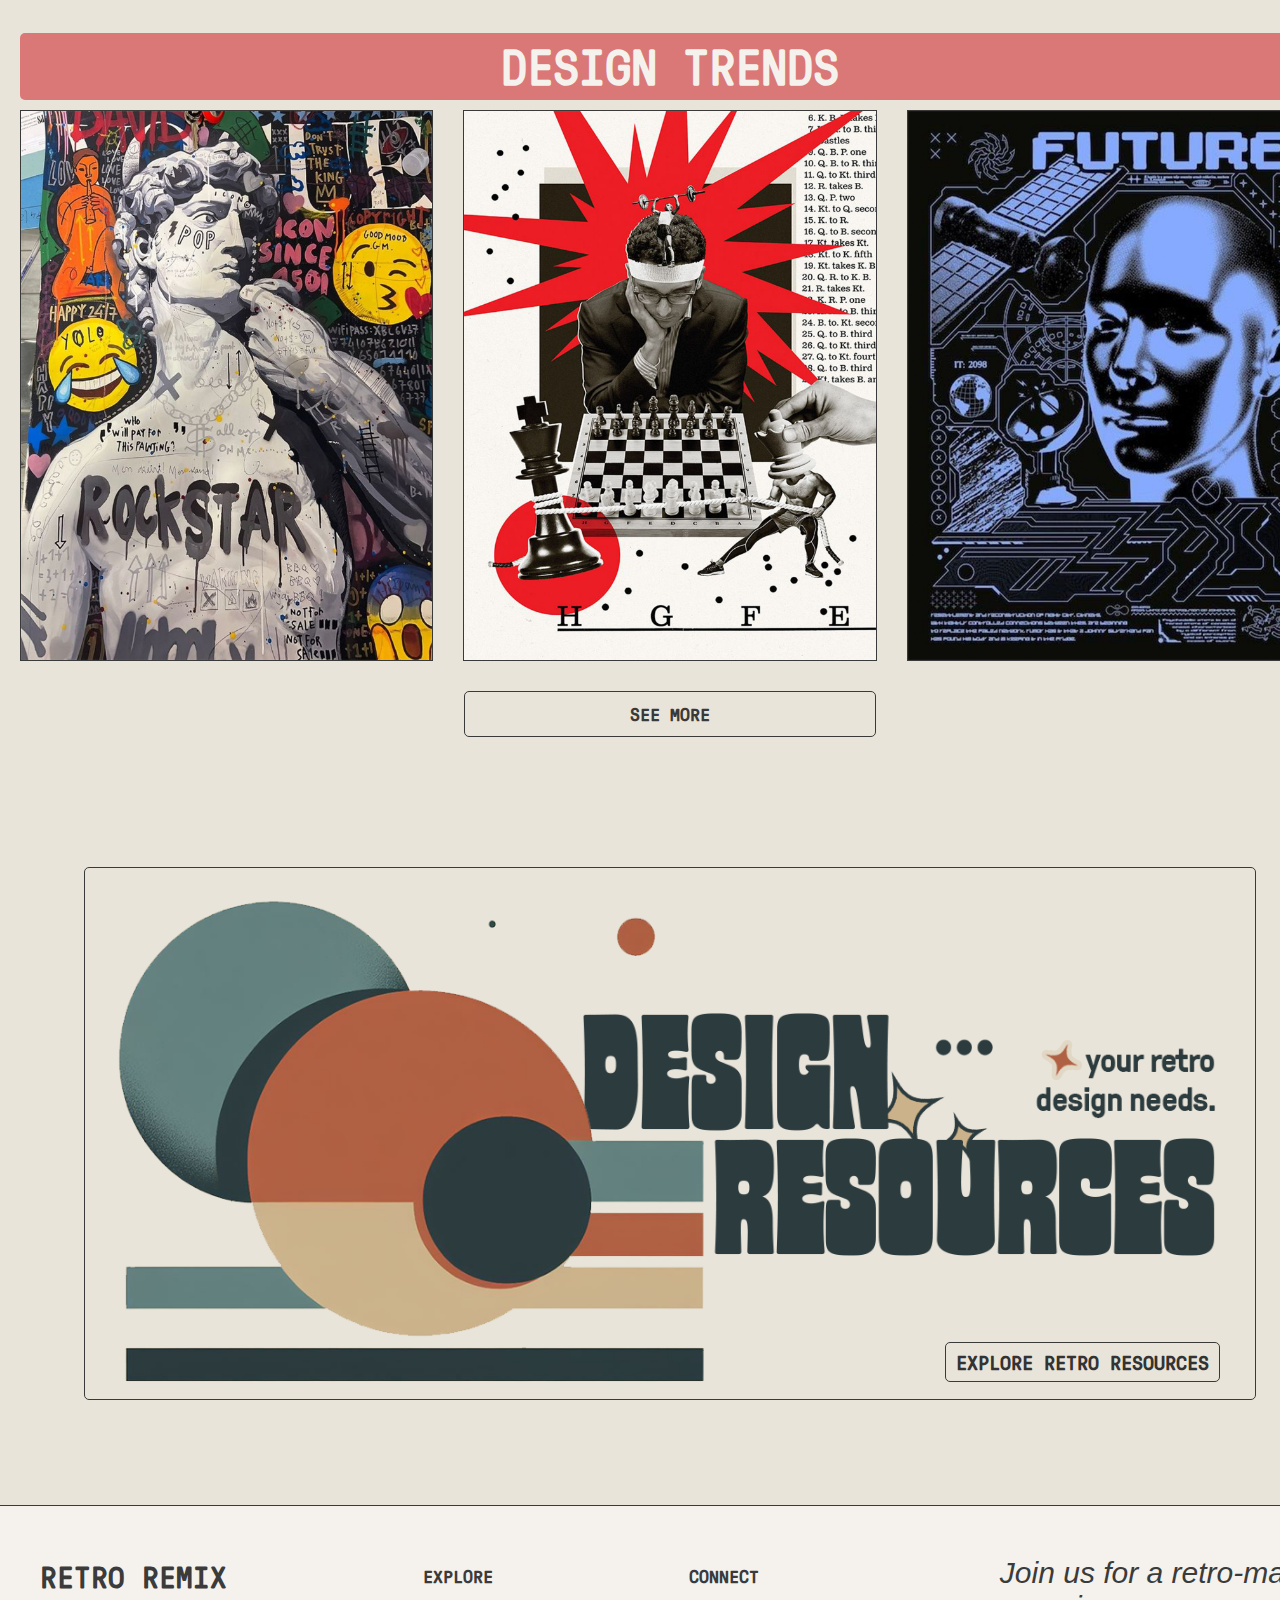
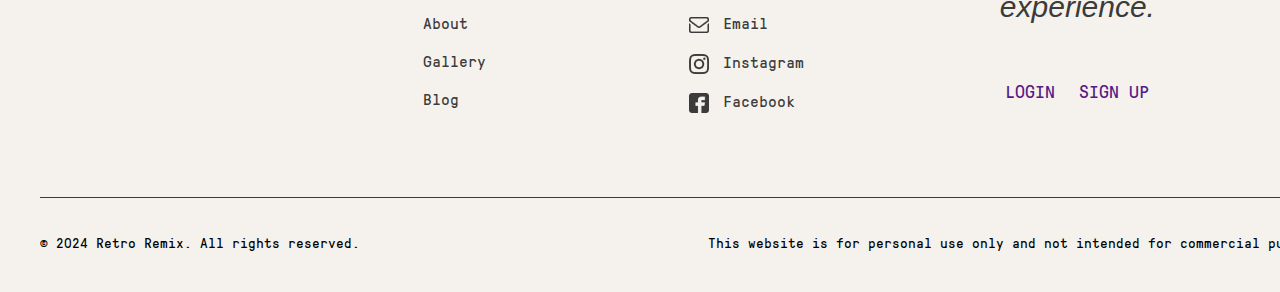
==== commit 9d046079: "Add files via upload" ====
--- a/index.html
+++ b/index.html
@@ -8,15 +8,15 @@
     <link rel="icon" type="image/x-icon" href="images/icons/logo.png">
 </head>
 <body>
-    <div class="body">
-        <div class="wrapper">
-            <div class="header">
-                <div class="retro-link">
+    <div class="page-body">
+        <div class="page-wrapper">
+            <div class="page-header">
+                <div class="brand-link">
                     <a href="">Retro Remix</a>
                 </div>
                 <div class="nav">
                     <ul>
-                        <li><a href="about.html">About</a></li>
+                        <li><a href="./about">About</a></li>
                         <li><a href="">Gallery</a></li>
                         <li><a href="">Blog</a></li>
                         <li><a href="">Community</a></li>
@@ -26,14 +26,14 @@
             <div class="banner">
                 <img src="images/radio.png">
             </div>
-            <div class="introductory">
+            <div class="intro-section">
                 <img src="images/hello2.png">
             </div>
         </div>
     </div>
 
-    <div class="body-main">
-        <div class="wrapper-main">
+    <div class="main-content">
+        <div class="content-wrapper">
             <div class="content">
                 <div class="sidebar">
                     <h1>Menu</h1>
@@ -44,13 +44,13 @@
                         <li><a href="#design-resources">Design Resources</a></li>
                     </ul>
                 </div>
-                <div class="overview">
+                <div class="overview-section">
                     <h2>This is Retro Remix!</h2>
                     <p>Welcome to Retro Remix, your ultimate destination for vintage and retro design inspiration! Dive into our curated collection of classic designs sourced from across the web, all conveniently gathered in one platform. Whether you're an artist seeking inspiration for your next project or a design enthusiast exploring timeless aesthetics, Retro Remix is your go-to resource. Browse our extensive gallery featuring iconic designs from various eras, including Art Deco elegance, Mid-Century modernism, psychedelic 60s vibes, and more. From vintage travel posters to retro advertisements, each image captures the nostalgia and charm of yesteryears, ready to ignite your creativity and spark new ideas.</p>
                     <br>
                     <p>Join our vibrant community of like-minded individuals to share your favorite finds, discuss design trends, and connect with fellow vintage enthusiasts. Whether you're searching for inspiration, planning your next project, or simply indulging in the beauty of classic design, Retro Remix is here to fuel your creative journey. Get inspired, get creative, and let Retro Remix be your guide to the world of vintage and retro design. Start exploring today and unleash your creativity with a touch of nostalgia!</p>
                 </div>
-                <div class="posters">
+                <div class="poster-section">
                     <h2 id="vintage-posters">Vintage Posters</h2>
                     <div class="poster-row">
                         <!-- First Row -->
@@ -69,7 +69,7 @@
                                 <img src="images/designs/d6.png" alt="Poster 3">
                             </div>
                         </div>
-                        <a href="" class="caption">See More</a>
+                        <a href="" class="see-more-link">See More</a>
                     </div>
                     <!-- Second Row -->
                     <h2 id="retro-artworks">Retro Artworks</h2>
@@ -89,7 +89,7 @@
                                 <img src="images/designs/d3.png" alt="Poster 6">
                             </div>
                         </div>
-                        <a href="" class="caption">See More</a>
+                        <a href="" class="see-more-link">See More</a>
                     </div>
                     <!-- Third Row -->
                     <h2 id="design-trends">Design Trends</h2>
@@ -109,11 +109,11 @@
                                 <img src="images/designs/d9.png" alt="Poster 9">
                             </div>
                         </div>
-                        <a href="" class="caption">See More</a>
+                        <a href="" class="see-more-link">See More</a>
                     </div>
                 </div>
                 <!-- Fourth Row -->
-                <div id="design-resources" class="resource-banner">
+                <div id="design-resources" class="resource-section">
                     <img src="images/resources.png">
                     <a href="https://www.retrosupply.co/blogs/retrosupply-blog/best-free-retro-vintage-resources-designers-illustrators" target="_blank">Explore Retro Resources</a>
                 </div>
@@ -121,22 +121,22 @@
         </div>
     </div>
 
-    <div class="footer">
-        <div class="wrapper-footer">
-            <div class="footer-navigation">
+    <div class="page-footer">
+        <div class="footer-wrapper">
+            <div class="footer-nav">
                 <div class="footer-title">
                     <h2>Retro Remix</h2>
                 </div>
-                <div class="footer-section">
+                <div class="footer-links">
                     <h3>Explore</h3>
                     <ul>
-                        <li><a href="about.html">About</a></li>
+                        <li><a href="./about">About</a></li>
                         <li><a href="">Gallery</a></li>
                         <li><a href="">Blog</a></li>
                     </ul>
                 </div>
-                <div class="footer-section">
-                    <h3>Reach Out</h3>
+                <div class="footer-links">
+                    <h3>Connect</h3>
                     <ul>
                         <li><img src="images/icons/email.png" alt="Email Icon"> <a href="https://mail.google.com/mail/?view=cm&to=santillanrasel@gmail.com">Email</a></li>
                         <li><img src="images/icons/instagram.png" alt="Instagram Icon"> <a href="https://www.instagram.com/xxemrzru/">Instagram</a></li>
@@ -146,8 +146,8 @@
                 <div class="footer-join">
                     <h4>Join us for a retro-mazing <br> experience.</h4>
                     <div class="login-signup">
-                        <a href="" class="login">Login</a>
-                        <a href="" class="signup">Sign Up</a>
+                        <a href="" class="login-link">Login</a>
+                        <a href="" class="signup-link">Sign Up</a>
                     </div>
                 </div>                          
             </div>
--- a/styles.css
+++ b/styles.css
@@ -1,21 +1,26 @@
 
 @font-face {
-    font-family: "GT Pressura Mono";
+    font-family: "GT Pressura Mono Regular";
     src: url("font/GT-Pressura-Mono-Regular.woff2") format("woff2");
 }
 
+@font-face {
+    font-family: "GT Pressura Mono Bold";
+    src: url("font/GT-Pressura-Mono-Bold.woff2") format("woff2");
+}
+
 body {
-    font-family: "GT Pressura Mono", sans-serif;
+    font-family: "GT Pressura Mono Regular", sans-serif;
     margin: 0;
     padding: 0;
     position: relative;
 }
 
-.body {
+.page-body {
     background-color: #D45456;
 }
 
-.wrapper{
+.page-wrapper{
     background-color: #D45456;
     width: 1300px;
     margin: 0 auto;
@@ -23,18 +28,18 @@
     position: relative;
 }
 
-.header {
+.page-header {
     display: flex;
     justify-content: space-between;
     align-items: center;
     padding: 20px;
 }
 
-.retro-link a{
+.brand-link a{
+    font-family: "GT Pressura Mono Bold", sans-serif;
     text-transform: uppercase;
     text-decoration: none;
     color: #e9e3d7;
-    font-weight: 700;
     font-size: 30px;
 }
 
@@ -72,7 +77,7 @@
     margin-top: 450px;
 }
 
-.introductory img {
+.intro-section img {
     width: 100%;
     position: absolute;
     top: 370px;
@@ -81,12 +86,12 @@
     z-index: 0;
 }
 
-.body-main {
+.main-content {
     background-color: #E9E4D9;
     border-top: 1px solid #3A3A3A;
 }
 
-.wrapper-main {
+.content-wrapper {
     min-height: 500px;
     background-color: #E9E4D9;
     width: 1300px;
@@ -101,7 +106,6 @@
     border-radius: 5px;
     min-height: 50px;
     margin: 10px 10px 10px 0px;
-    background-color: #E9E4D9;
 }
 
 .sidebar h1 {
@@ -122,7 +126,6 @@
 .sidebar ul li {
     margin: 0;
     text-align: center;
-   
 }
 
 .sidebar ul li a {
@@ -139,31 +142,31 @@
     background-color: #3A3A3A;
 }
 
-.overview {
+.overview-section {
     margin: 0 auto;
     max-width: 800px;
     padding: 0 20px;
     text-align: justify;
 }
 
-.overview, .posters {
+.overview-section, .poster-section {
     margin-bottom: 120px;
 }
 
-.overview h2 {
+.overview-section h2 {
     color: #3A3A3A;
     font-size: 48px;
-    font-weight: 700;
+    font-family: "GT Pressura Mono Bold", sans-serif;
     margin-bottom: 25px;
     text-transform: uppercase;
 }
 
-.overview p{
+.overview-section p{
     font-size: 18px;
     line-height: 1.5;
 }
 
-.posters h2 {
+.poster-section h2 {
     color: #F5F2ED;
     font-size: 48px;
     margin-bottom: 10px;
@@ -195,7 +198,7 @@
     height: auto;
 }
 
-.caption {
+.see-more-link {
     font-weight: 700;
     font-size: 18px;
     text-transform: uppercase;
@@ -210,12 +213,13 @@
     color: #3A3A3A;
 }
 
-.caption:hover {
-    background-color: #D45456; 
+.see-more-link:hover {
+    background-color: #D45456;
+    border: 1px solid #D45456;
     color: #E9E4D9;
 }
 
-.resource-banner img {
+.resource-section img {
     border: 1px solid#3A3A3A; 
     border-radius: 5px;
     width: 90%;
@@ -223,12 +227,12 @@
     margin: 0 auto;
 }
 
-.resource-banner {
+.resource-section {
     position: relative;
     margin-bottom: 85px;
 }
 
-.resource-banner a {
+.resource-section a {
     font-weight: 700;
     text-transform: uppercase;
     font-size: 20px;
@@ -242,18 +246,19 @@
     padding: 5px 10px;
 }
 
-.resource-banner a:hover {
+.resource-section a:hover {
     background-color: #D45456; 
+    border: 1px solid #D45456;
     color: #E9E4D9;
 }
 
 /* About */
 
-.body-about {
+.about-body {
     background-color: #E9E4D9;
 }
 
-.wrapper-about{
+.about-wrapper{
     background-color: #E9E4D9;
     width: 1300px;
     margin: 0 auto;
@@ -261,33 +266,33 @@
     min-height: 1800px;
 }
 
-.header-about {
+.about-header {
     display: flex;
     justify-content: space-between;
     align-items: center;
     padding: 20px;
 }
 
-.retro-link-about a{
+.about-brand-link a{
+    font-family: "GT Pressura Mono Bold", sans-serif;
     text-transform: uppercase;
     text-decoration: none;
     color: #3A3A3A;
-    font-weight: 700;
     font-size: 30px;
 }
 
-.nav-about ul{
+.about-nav ul{
     margin: 0;
     padding: 10px 0;
     float: right;
 }
 
-.nav-about ul li{
+.about-nav ul li{
     list-style-type: none;
     display: inline-block; 
 }
 
-.nav-about ul li a{
+.about-nav ul li a{
     text-transform: uppercase;
     text-decoration: none;
     color: #3A3A3A;
@@ -297,15 +302,15 @@
     padding: 10px;
 }
 
-.nav-about ul li a:hover{
+.about-nav ul li a:hover{
     text-decoration: underline;
 }
 
-.nav-about ul li a.active {
+.about-nav ul li a.active {
 	color: #D45456;
 }
 
-.about img {
+.about-section img {
     width: 60%;
     position: relative;
     top: 125px;
@@ -357,18 +362,18 @@
     padding: 5px 20px 5px 20px;
 }
 
-.team_text-style-medium {
+.card-title {
     font-size: 1.2rem;
     text-transform: uppercase;
     padding-bottom: 10px;
     border-bottom: 1px solid #3A3A3A;
 }
 
-.caption-cards {
+.read-more-caption {
     margin-top: 5px;
 }
 
-.read-more-cards {
+.read-more-text {
     font-weight: 700;
     color: #D45456;
 }
@@ -397,12 +402,12 @@
 
 /* About */
 
-.footer {
+.page-footer {
     background-color: #F5F2ED;
     border-top: 1px solid #3A3A3A;
 }
 
-.wrapper-footer {
+.footer-wrapper {
     clear: both;
     background-color: #F5F2ED;
     width: 1300px;
@@ -410,42 +415,41 @@
     padding: 40px;
 }
 
-.footer-navigation {
+.footer-nav {
     display: flex;
     flex-wrap: wrap;
     justify-content: space-between;
     text-decoration: none;
-    font-weight: 700;
-}
-
-.footer-section h3 {
+}
+
+.footer-links h3 {
     font-size: 18px;
     text-transform: uppercase;
     margin-bottom: 10px;
-    text-align: left;
-}
-
-.footer-section ul {
+    color: #3B3B3B;
+}
+
+.footer-links ul {
     list-style: none;
     padding: 5px 0;
     font-size: 16px;
 }
 
-.footer-section ul li {
+.footer-links ul li {
     margin-bottom: 10px;
     padding: 3px 0;
 }
 
-.footer-section ul li a {
+.footer-links ul li a {
     text-decoration: none;
     color: #3B3B3B;
 }
 
-.footer-section ul li a:hover {
+.footer-links ul li a:hover {
     text-decoration: underline;
 }
 
-.footer-section ul li img {
+.footer-links ul li img {
     width: 20px;
     height: 20px;
     margin-right: 5px;
@@ -457,6 +461,7 @@
     margin: 10px auto;
     color: #3B3B3B;
     text-transform: uppercase;
+    font-weight: 700;
 }
 
 .footer-join h4 {
@@ -522,5 +527,4 @@
 .footer-disclaimer p {
     margin: 0;
     font-size: 14px;
-    font-weight: 500;
-}
+}
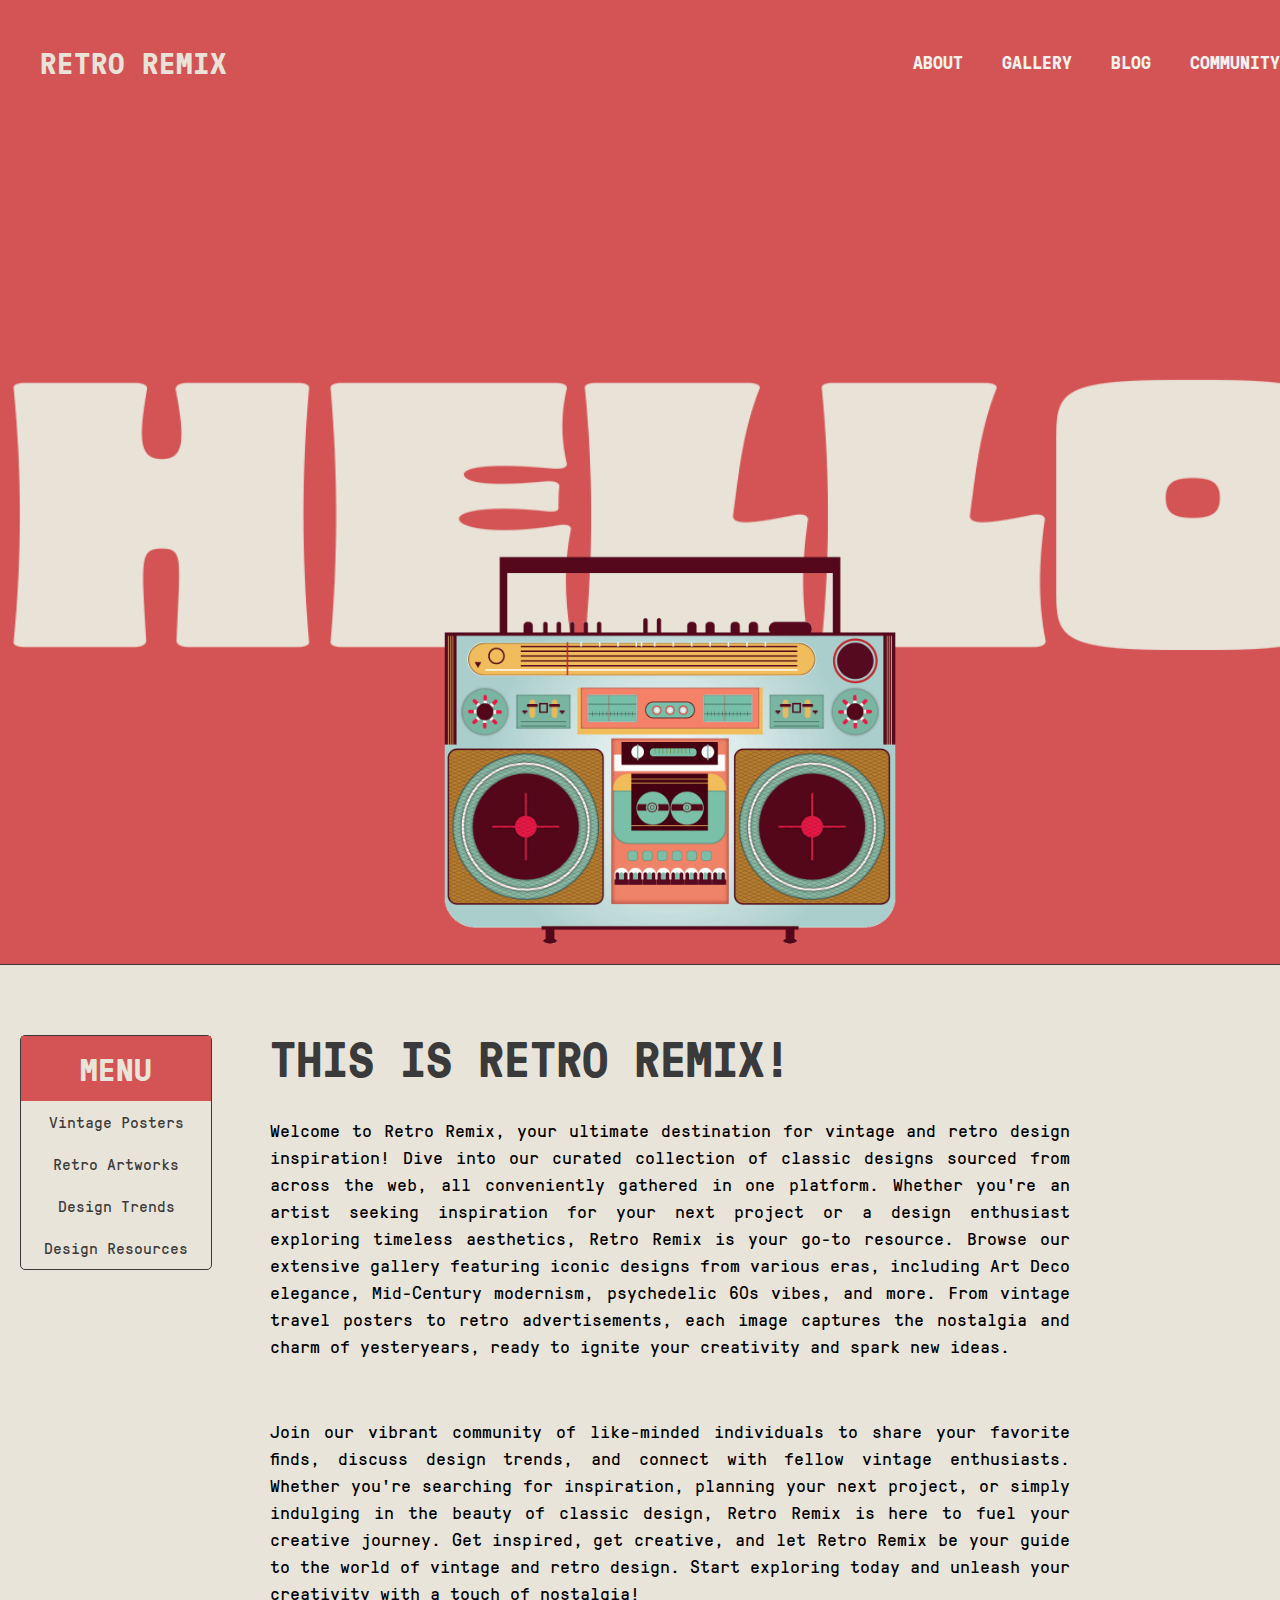
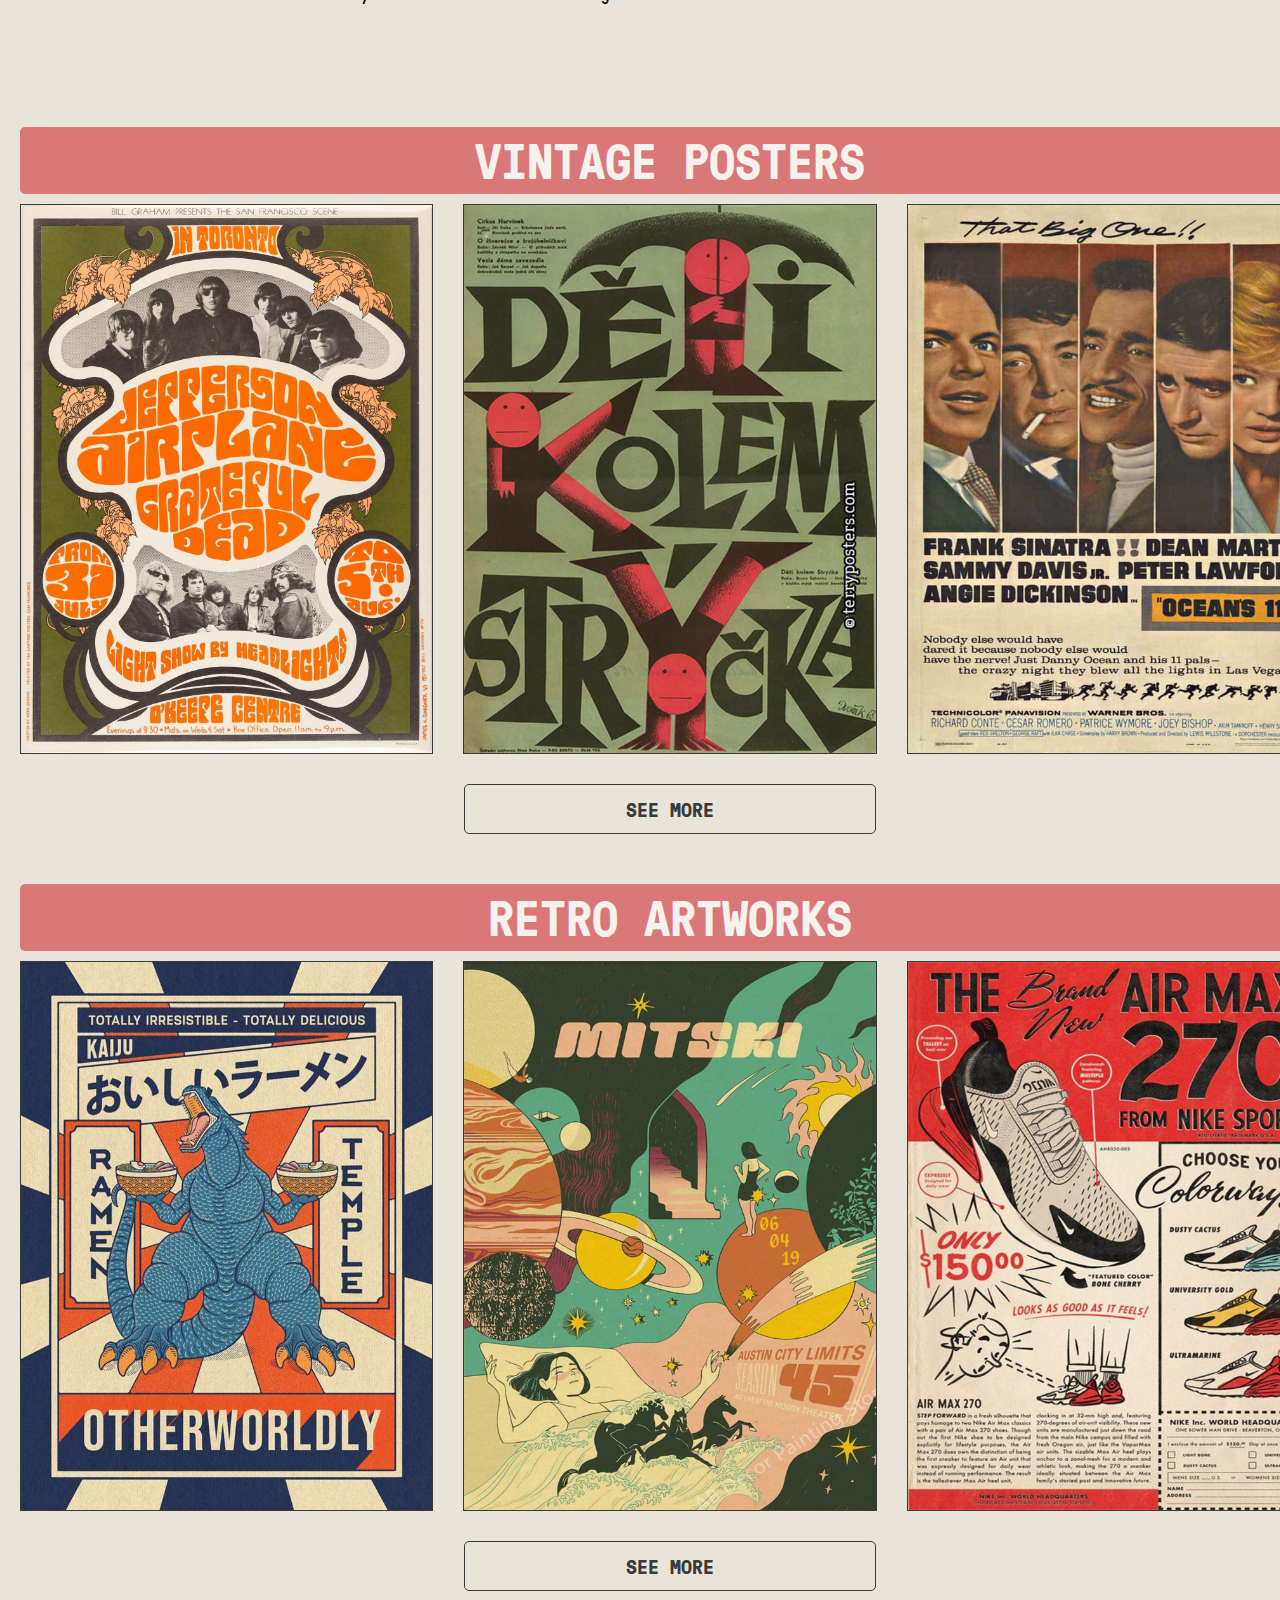
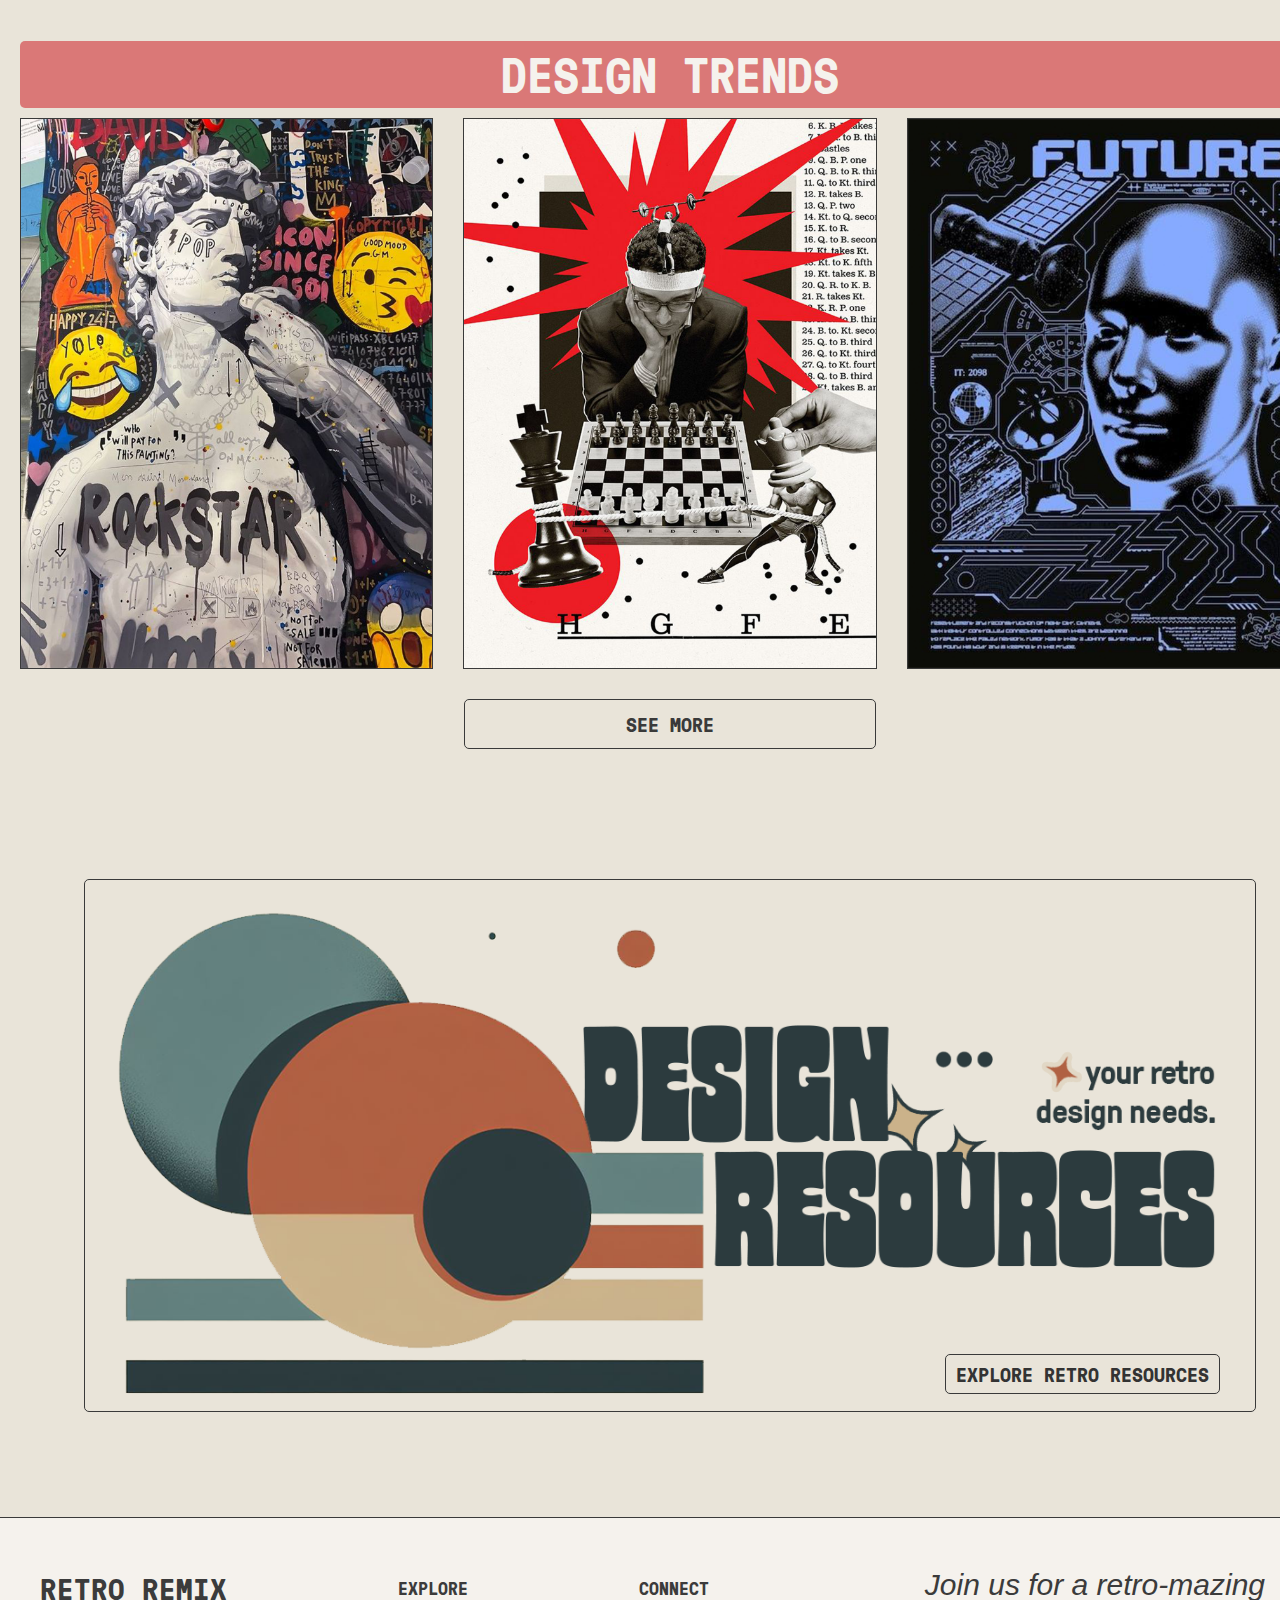
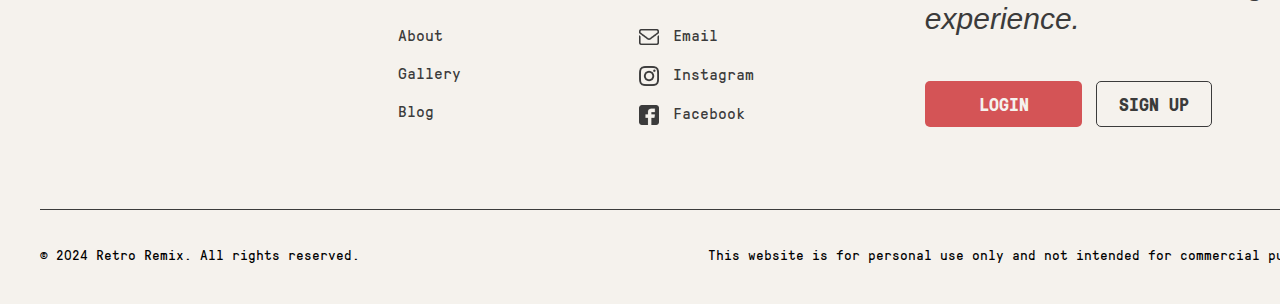
==== commit d4aa3e02: "Add files via upload" ====
--- a/index.html
+++ b/index.html
@@ -125,8 +125,10 @@
         <div class="footer-wrapper">
             <div class="footer-nav">
                 <div class="footer-title">
-                    <h2>Retro Remix</h2>
-                </div>
+                    <nav>
+                        <a href="">Retro Remix</a>
+                    </nav>
+                </div>                
                 <div class="footer-links">
                     <h3>Explore</h3>
                     <ul>
--- a/styles.css
+++ b/styles.css
@@ -55,10 +55,10 @@
 }
 
 .nav ul li a{
+    font-family: "GT Pressura Mono Bold", sans-serif;
     text-transform: uppercase;
     text-decoration: none;
     color: #F5F2ED;
-    font-weight: 700;
     font-size: 18px;
     margin-right: 10px;
     padding: 10px;
@@ -109,6 +109,7 @@
 }
 
 .sidebar h1 {
+    font-family: "GT Pressura Mono Bold", sans-serif;
     margin: 0;
     padding: 10px 0;
     text-align: center;
@@ -133,7 +134,6 @@
     width: 100%;
     padding: 10px 0;
     text-decoration: none;
-    font-weight: 700;
     color: #3A3A3A;
 }
 
@@ -167,6 +167,7 @@
 }
 
 .poster-section h2 {
+    font-family: "GT Pressura Mono Bold", sans-serif;
     color: #F5F2ED;
     font-size: 48px;
     margin-bottom: 10px;
@@ -199,8 +200,8 @@
 }
 
 .see-more-link {
-    font-weight: 700;
-    font-size: 18px;
+    font-family: "GT Pressura Mono Bold", sans-serif;
+    font-size: 20px;
     text-transform: uppercase;
     text-align: center;
     border: 1px solid #3A3A3A;
@@ -233,7 +234,7 @@
 }
 
 .resource-section a {
-    font-weight: 700;
+    font-family: "GT Pressura Mono Bold", sans-serif;
     text-transform: uppercase;
     font-size: 20px;
     position: absolute;
@@ -293,10 +294,10 @@
 }
 
 .about-nav ul li a{
+    font-family: "GT Pressura Mono Bold", sans-serif;
     text-transform: uppercase;
     text-decoration: none;
     color: #3A3A3A;
-    font-weight: 700;
     font-size: 18px;
     margin-right: 10px;
     padding: 10px;
@@ -357,13 +358,13 @@
 }
 
 .about-card-text {
-    text-align: left;
     background-color: #F5F2ED;
     padding: 5px 20px 5px 20px;
 }
 
 .card-title {
-    font-size: 1.2rem;
+    font-family: "GT Pressura Mono Bold", sans-serif;
+    font-size: 19px;
     text-transform: uppercase;
     padding-bottom: 10px;
     border-bottom: 1px solid #3A3A3A;
@@ -374,7 +375,7 @@
 }
 
 .read-more-text {
-    font-weight: 700;
+    font-family: "GT Pressura Mono Bold", sans-serif;
     color: #D45456;
 }
 
@@ -425,6 +426,7 @@
 .footer-links h3 {
     font-size: 18px;
     text-transform: uppercase;
+    font-family: "GT Pressura Mono Bold", sans-serif;
     margin-bottom: 10px;
     color: #3B3B3B;
 }
@@ -456,12 +458,16 @@
     vertical-align: middle;
 }
 
-.footer-title h2 {
+.footer-title {
+    margin-top: 10px;
+}
+
+.footer-title nav a {
+    font-family: "GT Pressura Mono Bold", sans-serif;
+    text-transform: uppercase;
+    text-decoration: none;
+    color: #3B3B3B;
     font-size: 30px;
-    margin: 10px auto;
-    color: #3B3B3B;
-    text-transform: uppercase;
-    font-weight: 700;
 }
 
 .footer-join h4 {
@@ -473,9 +479,11 @@
     margin: 10px auto;
     margin-bottom: 10px;
     text-align: left;
+    margin-right: 75px;
 }
 
 .login-signup a {
+    font-family: "GT Pressura Mono Bold", sans-serif;
     font-size: 18px;
     display: inline-block;
     text-transform: uppercase;
@@ -487,14 +495,14 @@
     text-align: center;
 }
 
-.login-signup a.login {
+.login-signup a.login-link {
     background-color: #D45456;
     color: #F5F2ED;
     border: 1px solid transparent;
     width: 35%;
 }
 
-.login-signup a.signup {
+.login-signup a.signup-link {
     border: 1px solid #3B3B3B;
     background-color: transparent;
     color: #3B3B3B;
@@ -505,13 +513,13 @@
     color: #F5F2ED;
 }
 
-.login-signup a.login:hover {
+.login-signup a.login-link:hover {
     background-color: transparent;
     border-color: #3B3B3B;
     color: #3B3B3B;
 }
 
-.login-signup a.signup:hover {
+.login-signup a.signup-link:hover {
     background-color: #D45456;
     border-color: transparent;
 }
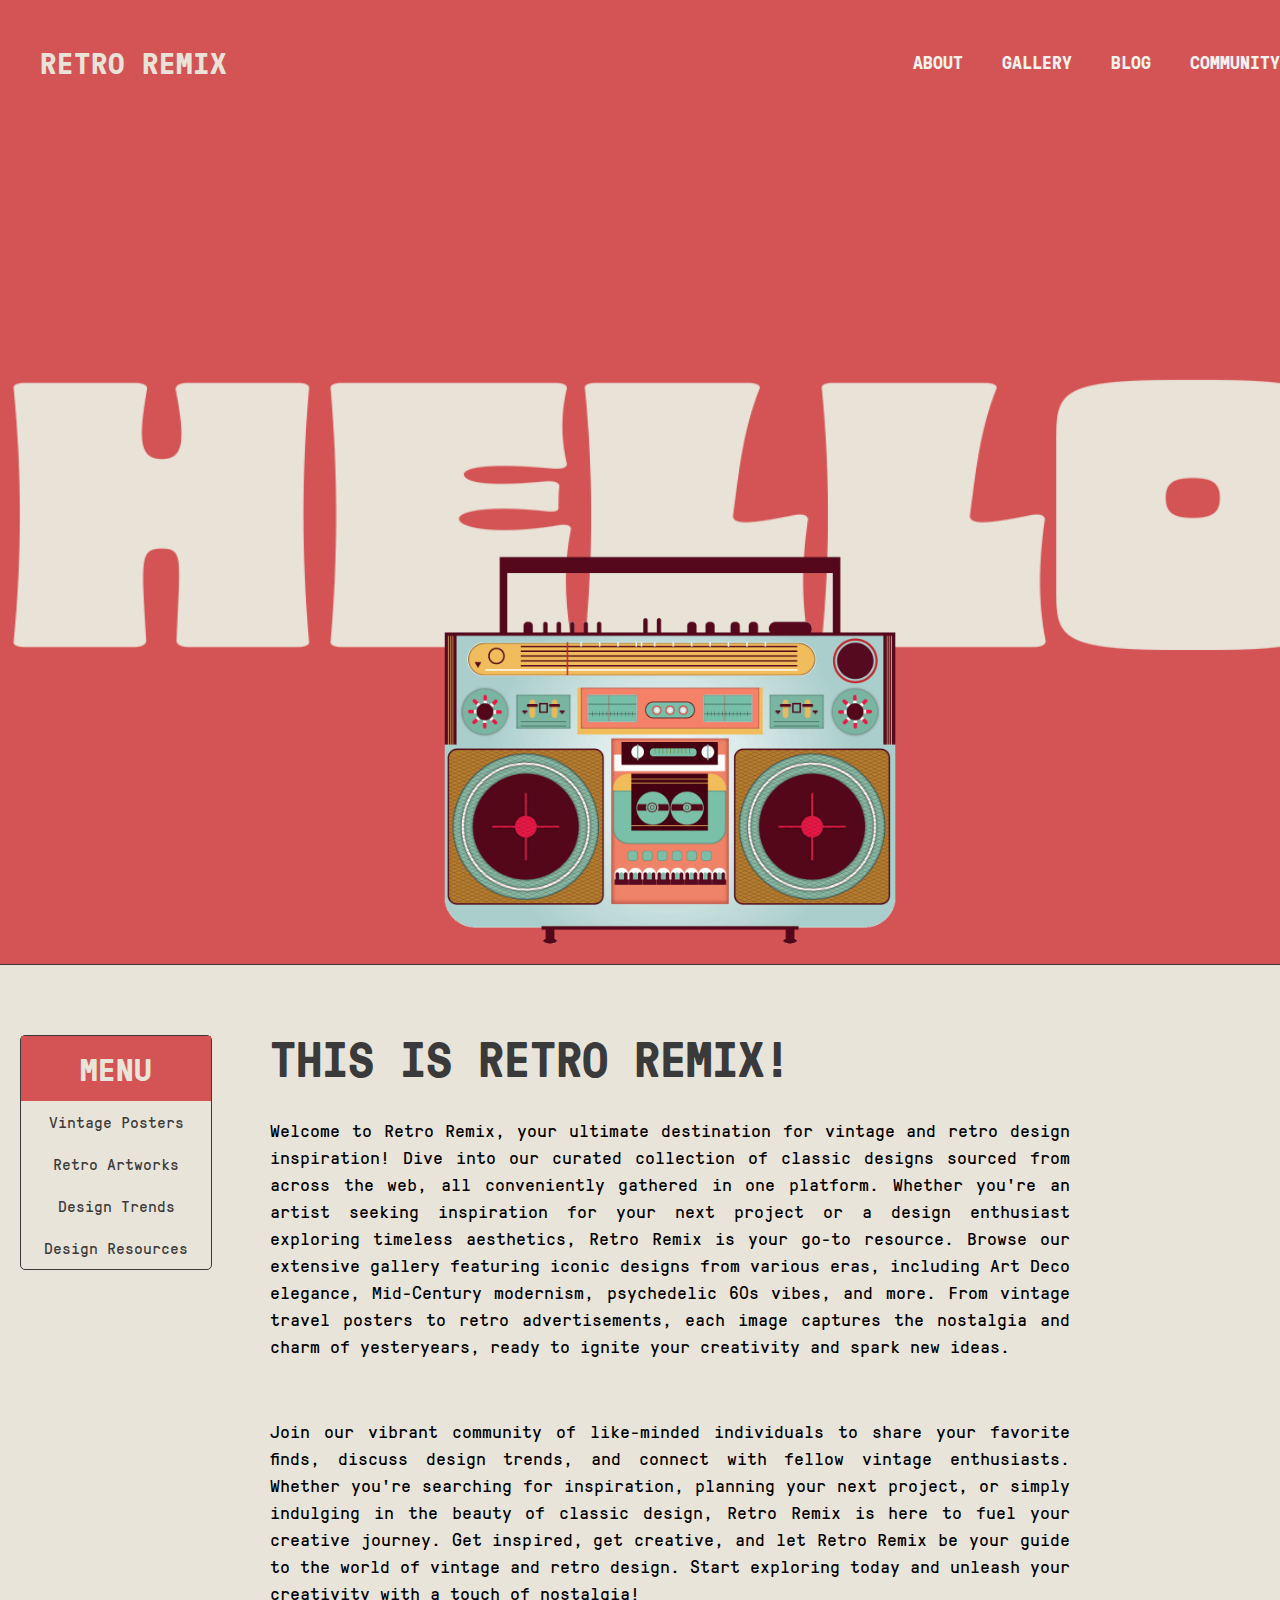
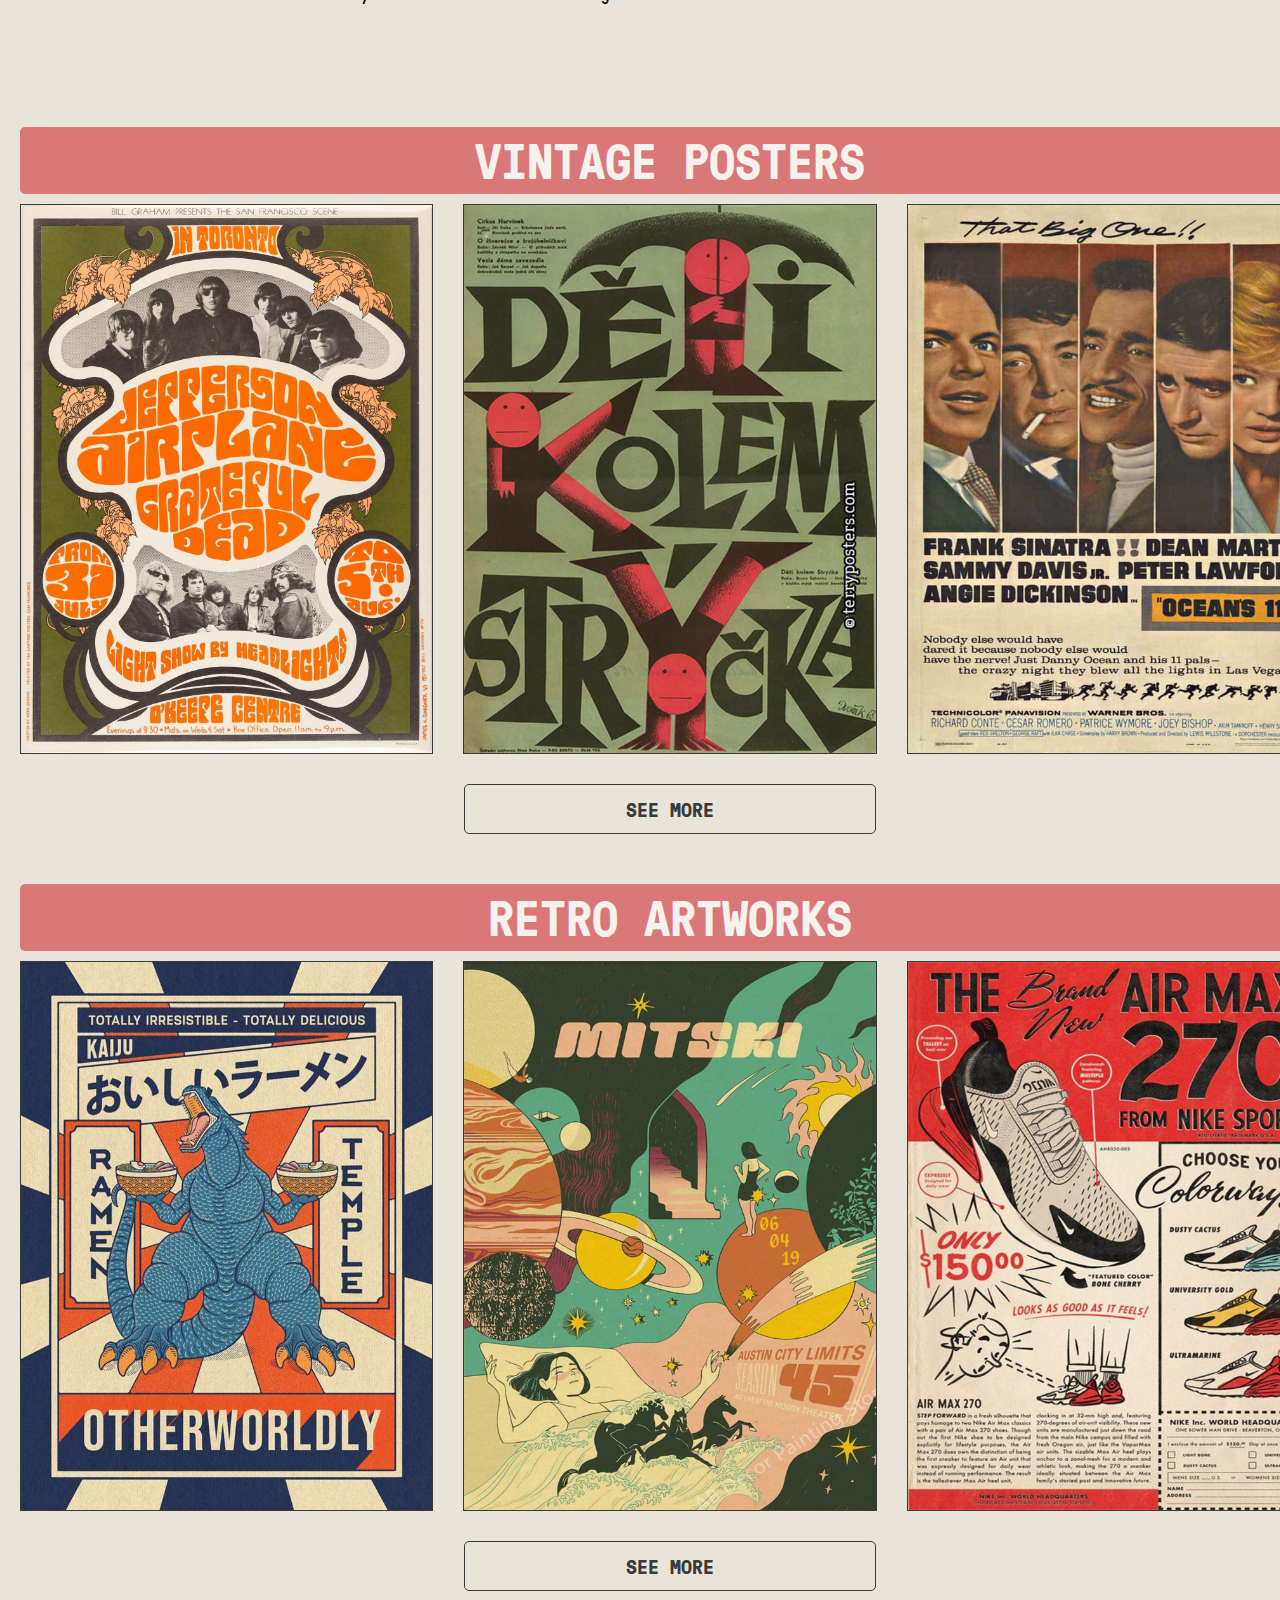
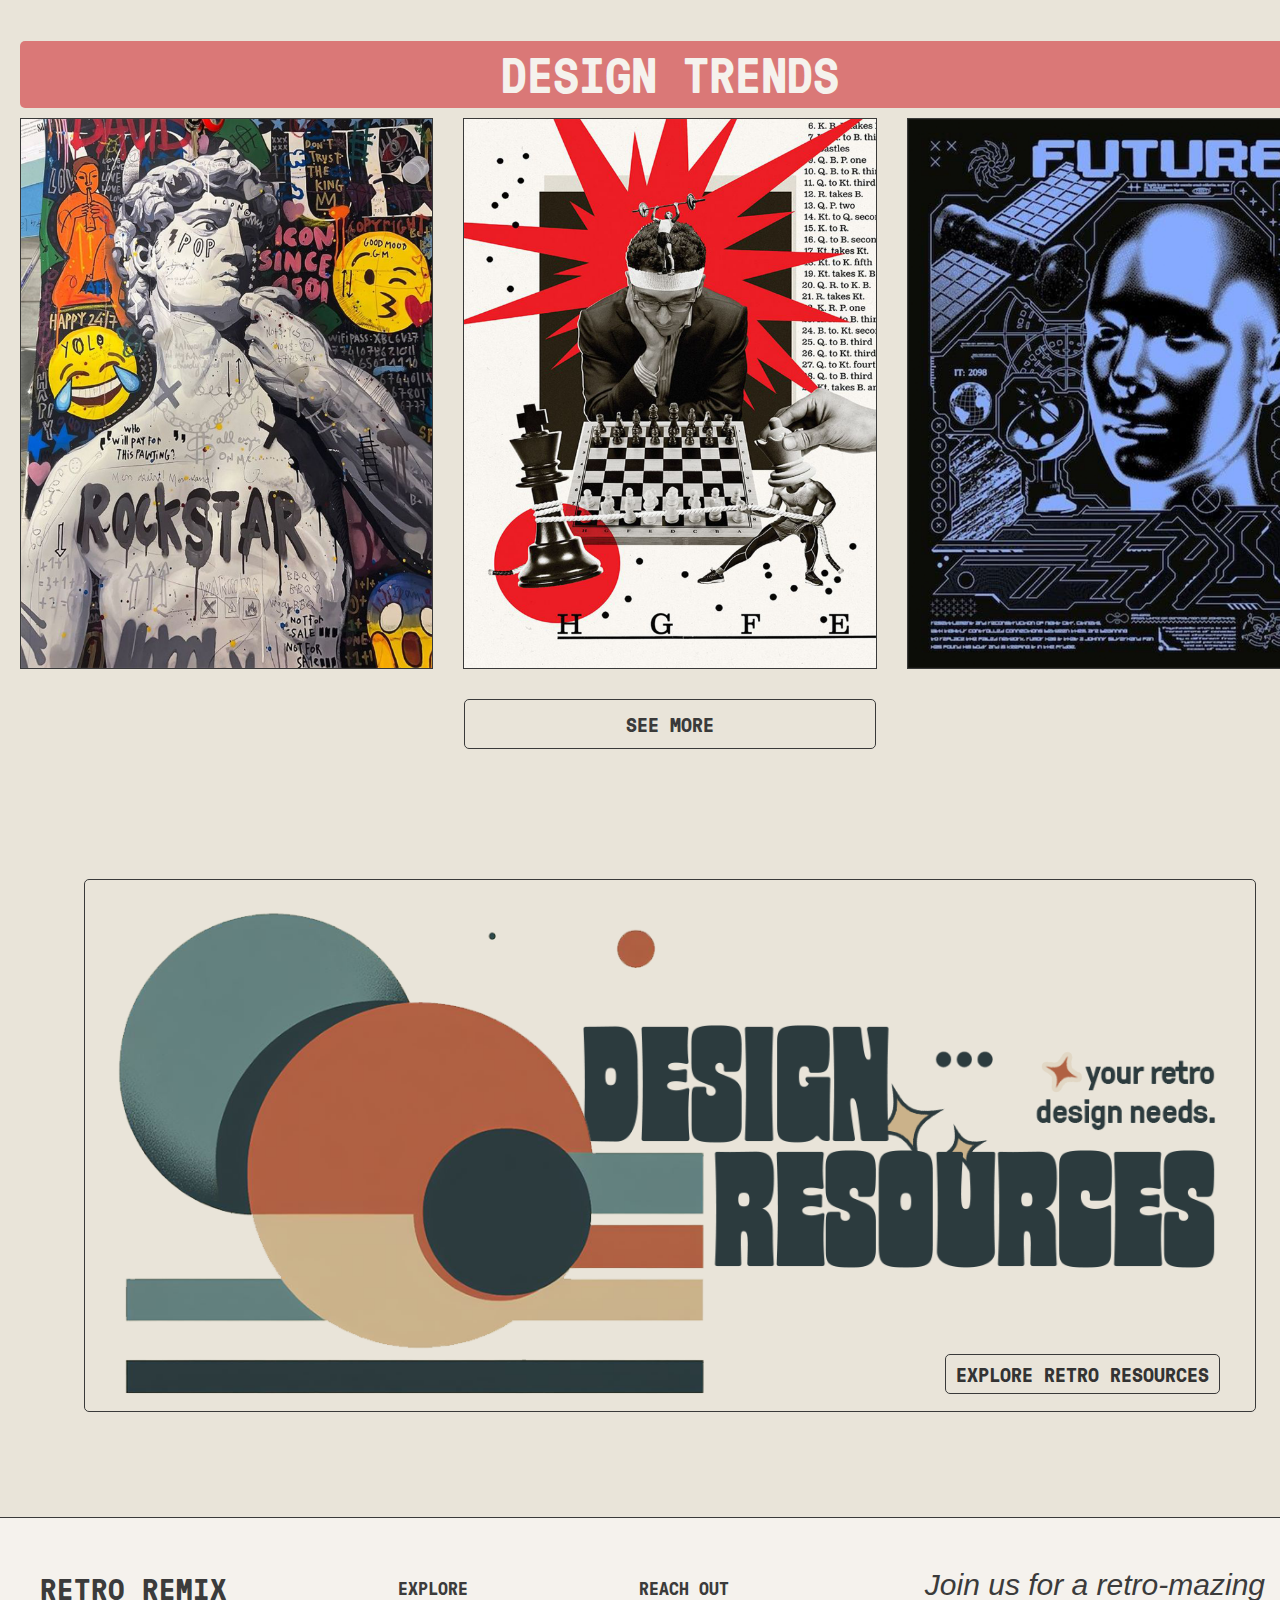
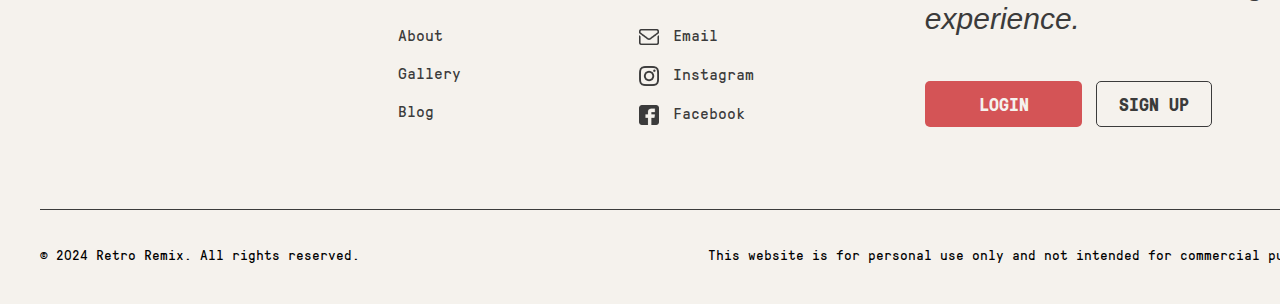
==== commit 3180e5ca: "Update index.html" ====
--- a/index.html
+++ b/index.html
@@ -138,7 +138,7 @@
                     </ul>
                 </div>
                 <div class="footer-links">
-                    <h3>Connect</h3>
+                    <h3>Reach Out</h3>
                     <ul>
                         <li><img src="images/icons/email.png" alt="Email Icon"> <a href="https://mail.google.com/mail/?view=cm&to=santillanrasel@gmail.com">Email</a></li>
                         <li><img src="images/icons/instagram.png" alt="Instagram Icon"> <a href="https://www.instagram.com/xxemrzru/">Instagram</a></li>
